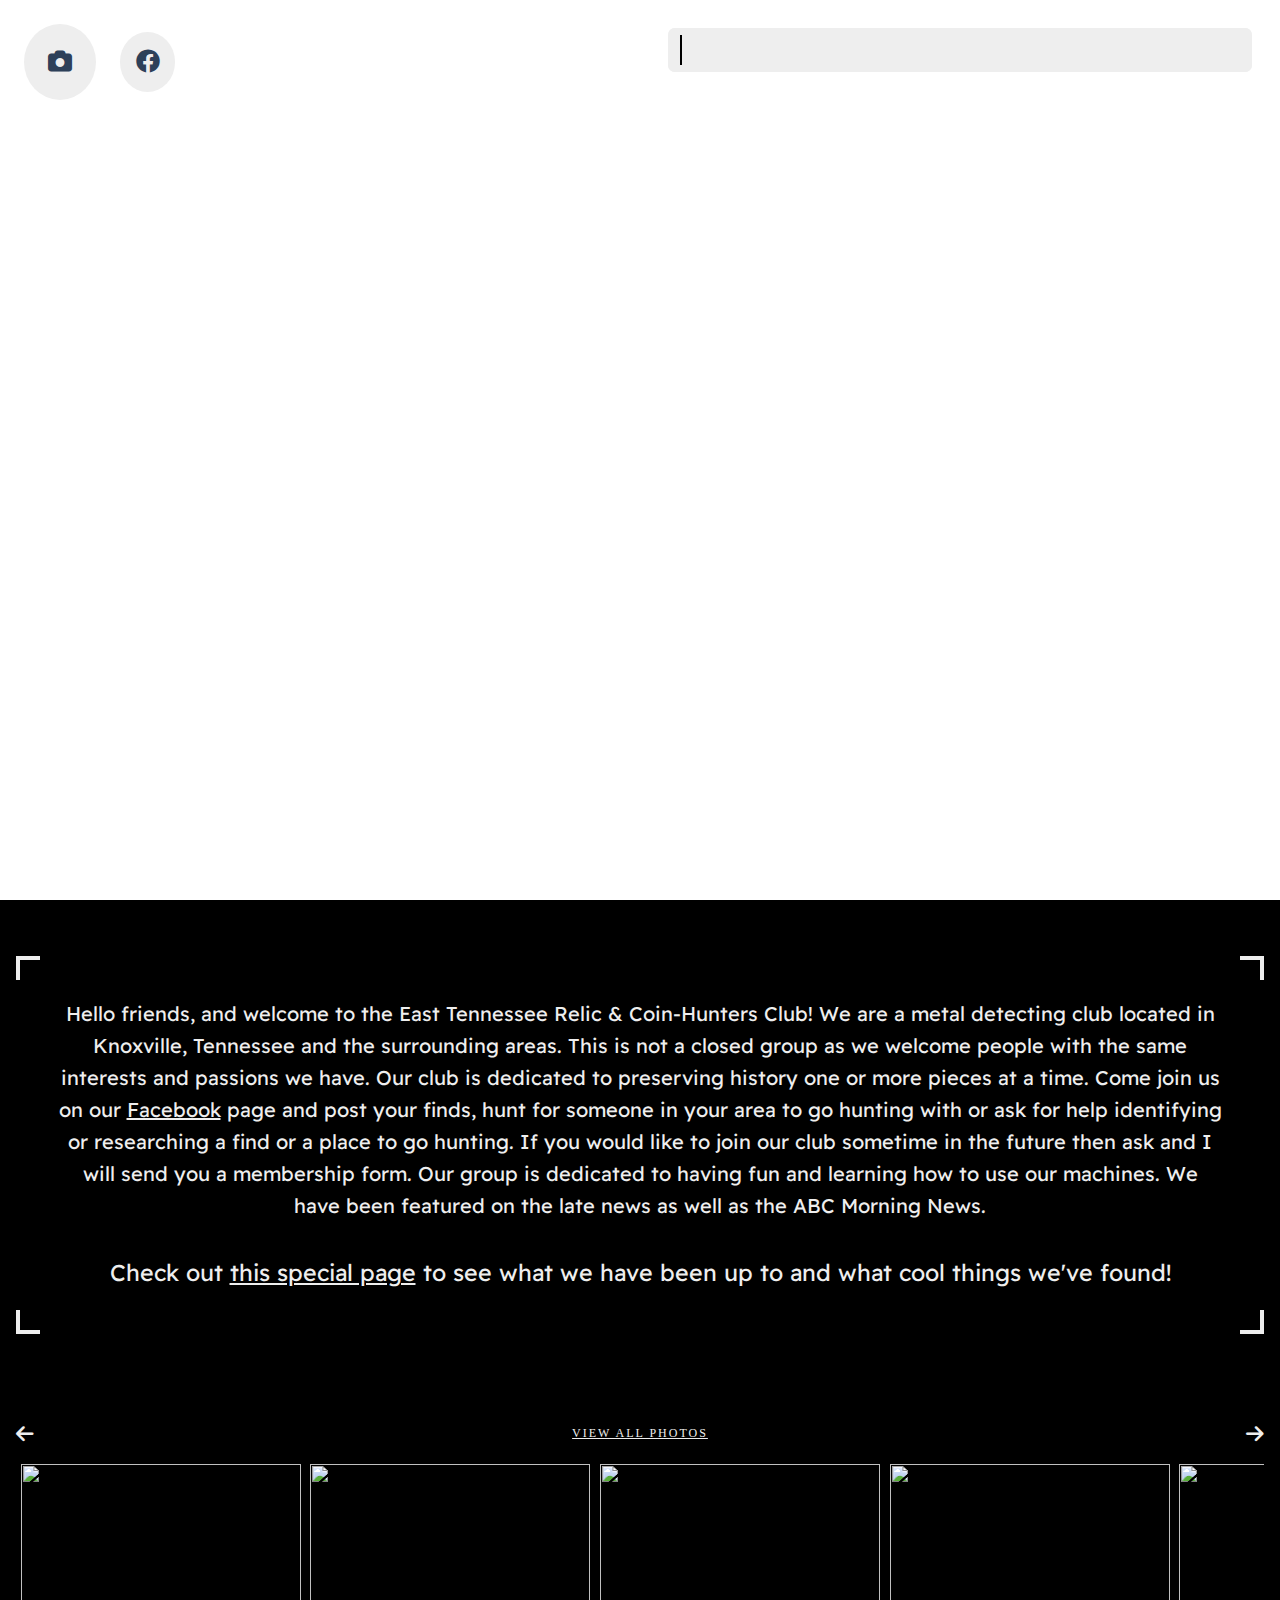
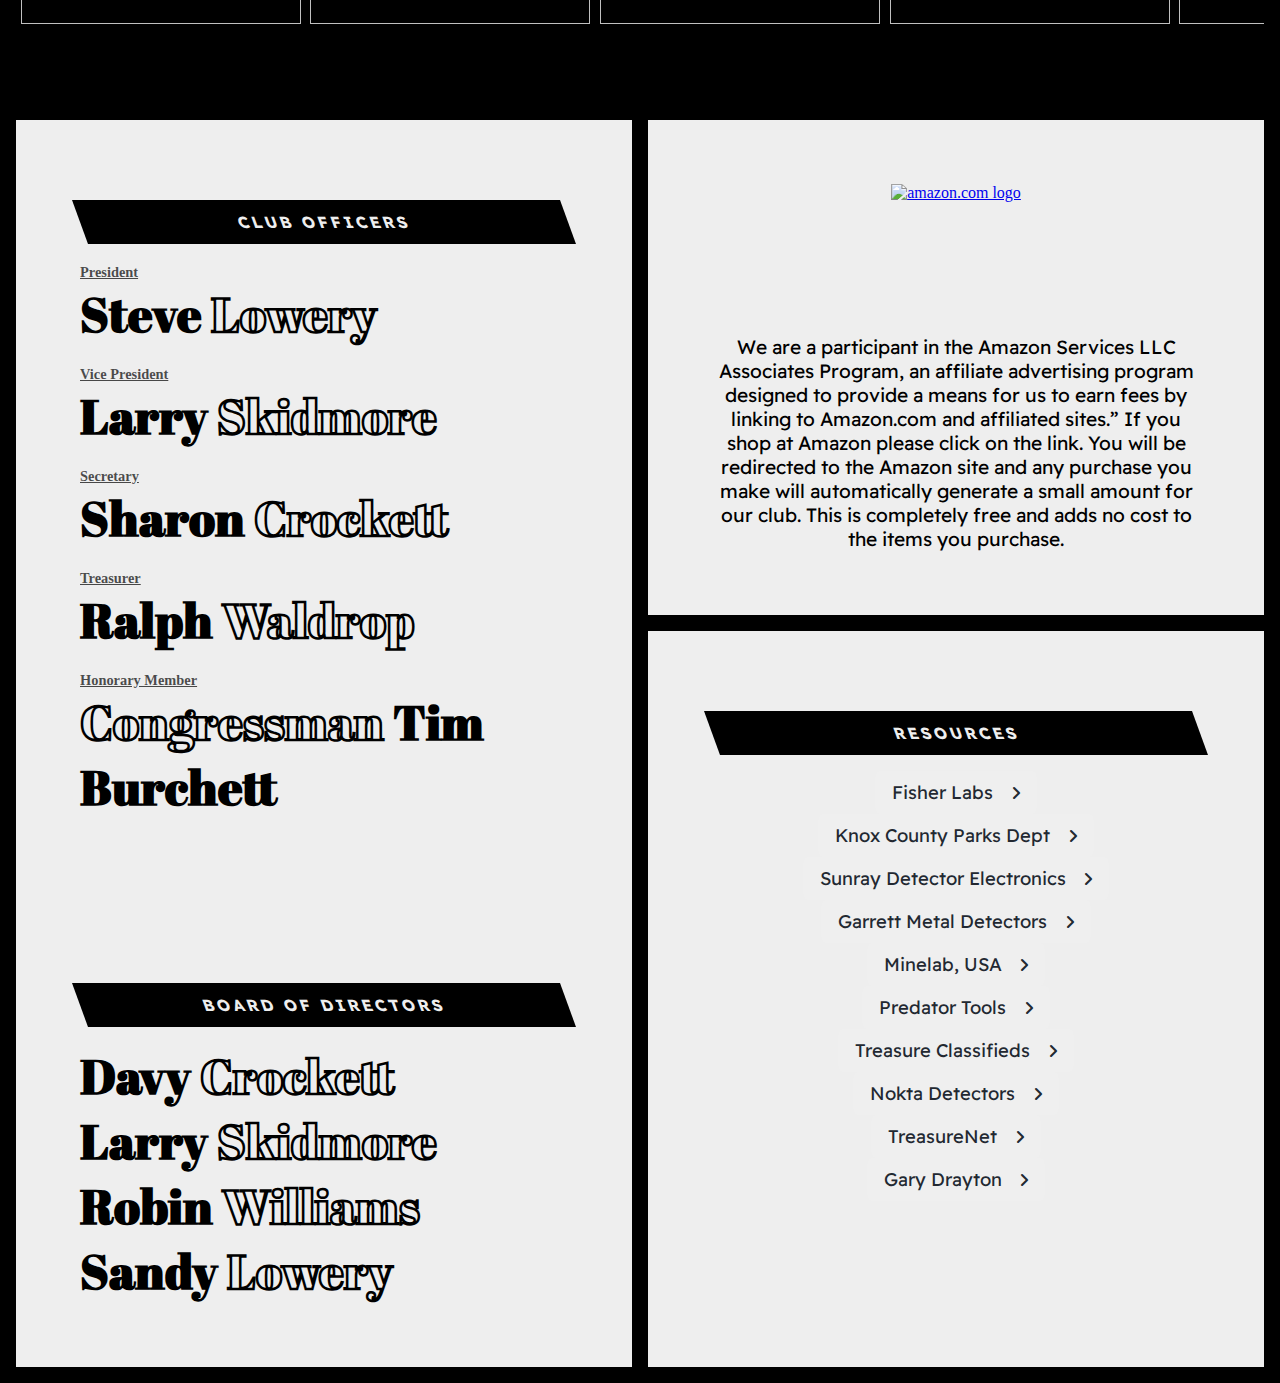
==== index.html @ c004ab8b "Add files via upload" ====
<!DOCTYPE html>
<html lang="en">
<head>
  <meta charset="UTF-8">
  <meta http-equiv="X-UA-Compatible" content="IE=edge">
  <meta name="viewport" content="width=device-width, initial-scale=1.0">

  <!-- favicon -->
  <link rel="icon" type="image/x-icon" href="media/logo2.jpg">

  <link rel="stylesheet" href="style.css">

  <!-- icons -->
  <link rel="stylesheet" href="https://cdnjs.cloudflare.com/ajax/libs/font-awesome/6.0.0-beta3/css/all.min.css">

  <!-- fonts -->
  <link rel="preconnect" href="https://fonts.googleapis.com">
  <link rel="preconnect" href="https://fonts.gstatic.com" crossorigin>
  <link href="https://fonts.googleapis.com/css2?family=Abril+Fatface&family=Readex+Pro&family=Source+Code+Pro:wght@300&display=swap" rel="stylesheet">

  <title>East Tennessee Relic & Coin-Hunters Club</title>
</head>
<body>

  <section class="hero">
    <div class="hero-content">
      <div class="hero-nav">
        <button class="home-btn">
          <a href="club.html"><i class="fas fa-camera"></i></a>
        </button>
            
        <button class="facebook-btn">
          <a href="https://www.facebook.com/groups/825727047832962/" target="_blank"><i class="fab fa-facebook"></i></a>
        </button>
      </div>
    
      <div class="hero-intro">
        <h1 class="intro-message">Welcome to the East Tennessee Relic & Coin Hunters Club.</h1>
      </div>
    </div>
  </section>

  <main class="about">
    <section class="about-intro">
      <article>
        <p>
          Hello friends, and welcome to the East Tennessee Relic & Coin-Hunters Club! We are a metal detecting club located in Knoxville, Tennessee and the surrounding areas. This is not a closed group as we welcome people with the same interests and passions we have. Our club is dedicated to preserving history one or more pieces at a time. Come join us on our <a href="https://www.facebook.com/groups/825727047832962/about" target="_blank">Facebook</a> page and post your finds, hunt for someone in your area to go hunting with or ask for help identifying or researching a find or a place to go hunting. If you would like to join our club sometime in the future then ask and I will send you a membership form. Our group is dedicated to having fun and learning how to use our machines. We have been featured on the late news as well as the ABC Morning News.
        </p>
        <br>
        <p class="january">
          Check out <a href="january.html" target="_blank">this special page</a> to see what we have been up to and what cool things we've found!
        </p>
      </article>
    </section>

    <section class="img-gallery">
      <div class="gallery-arrows">
        <button class="prev-btn">
          <i class="fas fa-arrow-left"></i>
        </button>
        <a href="club.html" class="view-gallery">View all photos</a>
        <button class="next-btn">
          <i class="fas fa-arrow-right"></i>
        </button>
      </div>

      <div class="gallery">
        <ul class="gallery-slide">
          <li class="current-img">
            <img loading="lazy" src="gallery/prehunt.jpg" width="280" height="160" alt="">
          </li>
          <li>
            <img loading="lazy" src="gallery/Steve.jpg" width="280" height="160" alt="" class="img-edit-2">
          </li>
          <li>
            <img loading="lazy" src="gallery/people1.jpg" width="280" height="160" alt="">
          </li>
          <li>
            <img loading="lazy" src="gallery/people3.jpg" width="280" height="160" alt="">
          </li>
          <li>
            <img loading="lazy" src="gallery/people4.jpg" width="280" height="160" alt="">
          </li>
          <li>
            <img loading="lazy" src="gallery/hunt1.jpg" width="280" height="160" alt="">
          </li>
          <li>
            <img loading="lazy" src="gallery/hunt2.jpg" width="280" height="160" alt="">
          </li>
          <li>
            <img loading="lazy" src="gallery/people5.jpg" width="280" height="160" alt="">
          </li>
          <li>
            <img loading="lazy" src="gallery/people5.jpg" width="280" height="160" alt="">
          </li>
          <li>
            <img loading="lazy" src="gallery/people6.jpg" width="280" height="160" alt="">
          </li>
          <li>
            <img loading="lazy" src="gallery/people2.jpg" width="280" height="160" alt="">
          </li>
          <li>
            <img loading="lazy" src="gallery/hunt3.jpg" width="280" height="160" alt="">
          </li>
          <li>
            <img loading="lazy" src="gallery/5ozsilver.jpg" width="280" height="160" alt="">
          </li>
          <li>
            <img loading="lazy" src="gallery/2011coins.jpg" width="280" height="160" alt="">
          </li>
          <li>
            <img loading="lazy" src="gallery/coins.png" width="280" height="160" alt="">
          </li>
          <li>
            <img loading="lazy" src="gallery/coinscleaned.png" width="280" height="160" alt="">
          </li>
          <li>
            <img loading="lazy" src="gallery/eagle-button-front.jpg" width="280" height="160" alt="">
          </li>
          <li>
            <img loading="lazy" src="gallery/eagle-button-back.jpg" width="280" height="160" alt="">
          </li>
          <li>
            <img loading="lazy" src="gallery/finds.jpg" width="280" height="160" alt="">
          </li>
          <li>
            <img loading="lazy" src="gallery/finds2.jpg" width="280" height="160" alt="">
          </li>
          <li>
            <img loading="lazy" src="gallery/finds3.jpg" width="280" height="160" alt="">
          </li>
          <li>
            <img loading="lazy" src="gallery/finds4.jpg" width="280" height="160" alt="">
          </li>
          <li>
            <img loading="lazy" src="gallery/finds5.jpg" width="280" height="160" alt="">
          </li>
          <li>
            <img loading="lazy" src="gallery/finds-6.jpg" width="280" height="160" alt="">
          </li>
          <li>
            <img loading="lazy" src="gallery/finds7.jpg" width="280" height="160" alt="">
          </li>
          <li>
            <img loading="lazy" src="gallery/Nuggets.jpg" width="280" height="160" alt="">
          </li>
        </ul> 
      </div>
    </section>
  </main>

  <div class="content-grid">

  <div class="members-container">
    <section class="club-officers">
      <h2 class="heading">Club Officers</h2>
  
      <div class="id-container">
        <h5 class="officer-title">President</h5>
        <h1 class="nametag">Steve 
          <span class="last-name"> Lowery</span>
        </h1>
      </div>
  
      <div class="id-container">
        <h5 class="officer-title">Vice President</h5>
        <h1 class="nametag">Larry 
          <span class="last-name"> Skidmore</span>
        </h1>
      </div>
  
      <div class="id-container">
        <h5 class="officer-title">Secretary</h5>
        <h1 class="nametag">Sharon 
          <span class="last-name"> Crockett</span>
        </h1>
      </div>
  
      <div class="id-container">
        <h5 class="officer-title">Treasurer</h5>
        <h1 class="nametag">Ralph 
          <span class="last-name"> Waldrop</span>
        </h1>
      </div>
  
      <div class="id-container">
        <h5 class="officer-title">Honorary Member</h5>
        <h1 class="nametag"> 
          <span class="last-name"> Congressman</span> Tim Burchett
        </h1>
      </div>
    </section>
  
      <div class="board-of-directors">
        <h2 class="heading">Board of Directors</h2>
        <h1 class="nametag">Davy 
          <span class="last-name"> Crockett</span>
        </h1>
        <h1 class="nametag">Larry 
          <span class="last-name"> Skidmore</span>
        </h1>
        <h1 class="nametag">Robin 
          <span class="last-name"> Williams</span>
        </h1>
        <h1 class="nametag">Sandy 
          <span class="last-name"> Lowery</span>
        </h1>
      </div>
  </div>
  

  <section class="advertisement">
    <a href="https://www.amazon.com/" target="_blank"><img src="media/amazon.png" alt="amazon.com logo"></a>
    <p>We are a participant in the Amazon Services LLC Associates Program, an affiliate advertising program designed to provide a means for us to earn fees by linking to Amazon.com and affiliated sites.”  If you shop at Amazon please click on the link. You will be redirected to the Amazon site and any purchase you make will automatically generate a small amount for our club. This is completely free and adds no cost to the items you purchase.</p>
  </section>

  <section class="resources">
    <h2 class="heading">Resources</h2>
    <div class="resource-links">

      <button>
        <a href="http://www.fisherlab.com/" target="_blank">Fisher Labs
          <span class="icon"><i class="fa fa-angle-right"></i>
          </span>
        </a>
      </button>

      <button>
        <a href="https://www.knoxcounty.org/index.php" target="_blank">Knox County Parks Dept
          <span class="icon"><i class="fa fa-angle-right"></i>
          </span>
        </a>
      </button>

      <button>
        <a href="https://www.sunraydetector.com/" target="_blank">Sunray Detector Electronics
          <span class="icon"><i class="fa fa-angle-right"></i>
          </span>
        </a>
      </button>

      <button>
        <a href="https://garrett.com/welcome" target="_blank">Garrett Metal Detectors
          <span class="icon"><i class="fa fa-angle-right"></i>
          </span>
        </a>
      </button>

      <button>
        <a href="https://www.minelab.com/" target="_blank">Minelab, USA
          <span class="icon"><i class="fa fa-angle-right"></i>
          </span>
        </a>
      </button>

      <button>
        <a href="https://www.predatortools.com/" target="_blank">Predator Tools
          <span class="icon"><i class="fa fa-angle-right"></i>
          </span>
        </a>
      </button>

      <button>
        <a href="http://www.treasureclassifieds.com/" target="_blank">Treasure Classifieds
          <span class="icon"><i class="fa fa-angle-right"></i>
          </span>
        </a>
      </button>

      <button>
        <a href="https://www.noktadetectors.com/" target="_blank">Nokta Detectors
          <span class="icon"><i class="fa fa-angle-right"></i>
          </span>
        </a>
      </button>

      <button>
        <a href="http://www.treasurenet.com/" target="_blank">TreasureNet
          <span class="icon"><i class="fa fa-angle-right"></i>
          </span>
        </a>
      </button>

      <button>
        <a href="http://hardcoretreasurehunting.blogspot.com/" target="_blank">Gary Drayton
          <span class="icon"><i class="fa fa-angle-right"></i>
          </span>
        </a>
      </button>

    </div>
  </section>
  
</div>

  <script src="main.js"></script>

</body>
</html>
---- style.css ----
:root {
  --primary-color: rgb(34, 40, 49);
  --secondary-color: rgb(45, 64, 89);
  --accent-color: rgb(255, 87, 34);
  --highlight-color: #eeeeee;
  --clr-black: #000;
  --primary-font: 'Readex Pro', sans-serif;
  --nametag-font: 'Abril Fatface', cursive;
  --page2-font: 'Bebas Neue', cursive;
}

*,
*::before,
*::after {
  margin: 0;
  padding: 0;
  box-sizing: border-box;
}

.hero {
  position: relative;
  height: 100vh;
  overflow: hidden;
}

.hero::before {
  content: '';
  background: url('media/showcase02.jpg') no-repeat center center/cover;
  position: absolute;
  top: 0;
  left: 0;
  width: 100%;
  height: 100%;
  z-index: -1;
}

.hero-nav {
  display: flex;
  flex-direction: row-reverse;
  align-items: center;
  justify-content: center;
  position: absolute;
  bottom: 2%;
  right: 3%;
}

.hero-nav > button {
  border-radius: 50%;
  background-color: var(--highlight-color);
  border: none;
  margin: 1em 0 0 1em;
}

.hero-nav i {
  color: var(--secondary-color);
}

.hero-nav .home-btn {
  padding: 1em;
  font-size: 1.5rem;
}

.hero-nav .home-btn:hover,
.hero-nav .home-btn:focus {
  transform: scale(.85);
}

.hero-nav .facebook-btn {
  padding: .65em;
  font-size: 1.5rem;
}

.hero-nav .facebook-btn:hover,
.hero-nav .facebook-btn:focus {
  transform: scale(1.25);
}

.hero-intro {
  background: var(--highlight-color);
  border-radius: 7px;
  margin: .5em .3em 0 .3em;
}

.intro-message {
  font-family: 'Source Code Pro', monospace;
  padding: .75em;
  font-size: clamp(.8rem, 2vw, 1rem);
  width: max-content;
  position: relative;
  margin: auto;
}

@media (max-width: 490px) {
  .intro-message {
    font-size: .65rem;
    padding: .5em;
  }
}
@media (max-width: 390px) {
  .intro-message {
    font-size: .6rem;
    padding: .5em;
  }
}

.intro-message::before,
.intro-message::after {
  content: '';
  position: absolute;
}

/* creating background to run across text */
.intro-message::before {
  top: 0;
  right: 0;
  bottom: 0;
  left: 0;
  background: var(--highlight-color);
  border-radius: 7px;
  animation: typewriter 4s steps(56) 2s forwards;
}

/* creating blinking cursor */
.intro-message::after {
  top: 15%;
  bottom: 15%;
  left: .75em;
  width: 0.125em;
  height: 70%;
  background: black;
  animation: typewriter 4s steps(56) 2s forwards, cursor 500ms steps(56) infinite;
}

@keyframes typewriter {
  to {
    left: 98%;
  }
}

@keyframes cursor {
  to {
    background: transparent;
  }
}

/* media queries for larger screens */
@media (min-width: 840px) {
  .hero-content {
    display: flex;
    align-items: center;
    justify-content: space-between;
  }
  .hero-nav {
    position: static;
    display: flex;
    flex-direction: row;
    align-items: center;
    justify-content: center;
  }
  .hero-intro {
    margin: 0 1.75em 0 1.75em;
  }
}


.about {
  padding: 1em;
  background-color: var(--clr-black);
}

.about-intro {
  font-family: var(--primary-font);
  color: var(--highlight-color);
  font-size: clamp(1rem, 2vw, 1.25rem);
  line-height: 1.6;
  text-align: center;
  margin-top: 2em;
  margin-bottom: clamp(4em, 10vh, 8em);
  padding: clamp(1em, 3vw, 5em);
  border: 4px solid var(--highlight-color);
  position: relative;
}

.about-intro > article > p > a {
  color: var(--highlight-color);
}

.about-intro .january {
  font-size: clamp(1.1rem, 2vw, 1.45rem);
}

/* to create corner borders */
.about-intro::before,
.about-intro::after {
  content: '';
  display: block;
  position: absolute;
  background-color: var(--clr-black);
}

.about-intro::before {
  top: -0.3em;
  bottom: -0.3em;
  left: 1em;
  right: 1em;
}

.about-intro::after {
  left: -0.3em;
  right: -0.3em;
  top: 1em;
  bottom: 1em;
}

.about-intro > article {
  position: relative;
  z-index: 100;
}
/* end of border styles */

.gallery-arrows {
  display: flex;
  align-items: center;
  justify-content: space-between;
}

.gallery-arrows > button {
  background: transparent;
  border: none;
  cursor: pointer;
}

.gallery-arrows > button > i {
  color: var(--highlight-color);
  font-size: 1.25rem;
}

.gallery-arrows > button > i:hover,
.gallery-arrows > button > i:focus {
  transform: scale(1.1);
}

.gallery-arrows .view-gallery {
  color: var(--highlight-color);
  text-transform: uppercase;
  font-size: .75rem;
  letter-spacing: 2px;
}

.gallery-arrows .view-gallery:hover,
.gallery-arrows .view-gallery:focus {
  color: white;
}

.gallery {
  position: relative;
  overflow: hidden;
  height: 180px;
  margin: 0 auto;
}

.gallery-slide {
  list-style: none;
  position: relative;
  transition: transform 250ms ease-in;
}

.gallery-slide > li {
  position: absolute;
  top: 0;
  bottom: 0;
  padding: 1.25em .3em;
  transition: all 0.7s linear;
}

.gallery-slide > li > img {
  object-fit: cover;
}

.gallery-slide > li > img:hover,
.gallery-slide > li > img:focus {
  transform: scale(1.05);
  transform-origin: bottom;
}

.img-edit-2 {
  object-fit: cover;
  object-position: center 35%;
}

/* section defaults */
.club-officers,
.board-of-directors,
.advertisement,
.resources {
  background-color: var(--highlight-color);
  padding: clamp(2em, 5vw, 6em);
}

/* grid layout from here to bottom of document */
@media (min-width: 1000px) {
  .content-grid {
    display: grid;
    gap: 1em;
    grid-template-columns: repeat(2, 1fr);
    grid-template-areas: 
      "members advertisement"
      "members resources";
    background-color: var(--clr-black);
    padding: 5em 1em 1em 1em;
  }
  .members-container { grid-area: members; }
  .advertisement { grid-area: advertisement; }
  .resources { grid-area: resources; }
}

/* club members section */
.heading {
  text-align: center;
  background-color: var(--clr-black);
  color: var(--highlight-color);
  font-family: var(--primary-font);
  font-size: 1rem;
  text-transform: uppercase;
  letter-spacing: 3px;
  padding: .75em;
  margin: 1em 0;
  transform: skew(20deg);
}

.id-container {
  margin: 1.25em 0;
}

.officer-title {
  color: rgba(0, 0, 0, 0.7);
  text-decoration: underline;
  font-size: 0.9rem;
}

.nametag {
  font-family: var(--nametag-font);
  font-size: max(2.2rem, 3rem);
  color: var(--clr-black);
}

.last-name {
  color: var(--highlight-color);
  -webkit-text-stroke-width: 1px;
  -webkit-text-stroke-color: var(--clr-black);
}

/* amazon advertisement */
.advertisement {
  display: flex;
  flex-direction: column;
  align-items: center;
  justify-content: space-between;
  gap: 2em;
}

.advertisement > p {
  font-family: var(--primary-font);
  font-size: 1.2rem;
  color: var(--clr-black);
  text-align: center;
}

/* resources */
.resource-links {
  display: flex;
  flex-direction: column;
  align-items: center;
  justify-content: space-around;
}

.resource-links > button {
  padding: .75em 1.25em;
  border: none;
  border-radius: 7px;
}

.resource-links > button > a {
  font-family: var(--primary-font);
  font-size: 1.15rem;
  color: var(--primary-color);
  text-decoration: none;
}

.resource-links > button > a:hover {
  text-decoration: underline;
  color: var(--secondary-color);
}

.resource-links > button > a > span > i {
  font-size: 1rem;
  color: var(--primary-color);
  animation: icon 1.5s infinite forwards;
}

.resource-links .icon {
  margin-left: .75em;
}

/* moving resource icon animation */
@keyframes icon {
  0%, 100% {
    transform: translate(0px);
  }
  50% {
    transform: translate(3px);
  }
}


/* club members and media page */
.body-wrapper {
  position: relative;
  overflow: hidden;
}

.body-wrapper::after {
  content: '';
  background: url('gallery/treasure.jpg') fixed center;
  position: absolute;
  top: 0;
  left: 0;
  width: 100%;
  height: 100%;
  z-index: -1;
}

/* presets */
.body-wrapper h1 {
  font-family: var(--primary-font);
  font-size: 1rem;
  text-align: center;
  text-transform: uppercase;
  letter-spacing: 3px;
  margin-bottom: 3em;
  color: var(--clr-black);
  position: relative;
}

.intro-wrapper,
.members-section,
.photo-section {
  background-color: var(--highlight-color);
}

@media (min-width: 840px) {
  .intro-wrapper,
  .members-section,
  .photo-section {
    max-width: 80%;
    margin: 0 auto;
  }
}

/* intro section */
.intro-wrapper {
  position: relative;
  height: 100vh;
}

.intro-gif {
  display: flex;
  flex-direction: column;
  gap: .45em;
  align-items: center;
  justify-content: center;
  padding: 1.25em;
}

.intro-gif > img {
  max-width: 100%;
}

nav {
  position: fixed;
  inset: auto 1em 1em auto;
  display: flex;
  flex-direction: row-reverse;
  gap: 1em;
  align-items: center;
  justify-content: center;
  max-width: 100%;
}

nav > button {
  border: none;
  border-radius: 50%;
  background-color: var(--secondary-color);
  font-size: 1.5rem;
}

nav > button > a > i {
  color: var(--highlight-color);
}

nav .pg2-home-btn {
  padding: 1em;
}

nav .pg2-home-btn:hover,
nav .pg2-home-btn:focus {
  transform: scale(.85);
}

nav .pg2-facebook-btn {
  padding: .65em;
}

nav .pg2-facebook-btn:hover,
nav .pg2-facebook-btn:focus {
  transform: scale(1.25);
}

/* member list section */
.members-section {
  padding: 1em;
}

.members-list {
  list-style: none;
  text-align: center;
  font-family: var(--page2-font);
  font-size: 1.25rem;
  color: var(--clr-black);
  line-height: 2;
}

.members-list > li > span {
  color:rgba(0, 0, 0, 0.7);
  font-size: .9rem;
}

.photo-section {
  padding: 1em;
}

.photo-section > h1 {
  margin-top: 3em;
}

.photo-gallery {
  display: flex;
  flex-wrap: wrap;
  align-items: center;
  justify-content: center;
  gap: 1em;
}

.img-edit-16 {
  object-fit: cover;
  object-position: center 35%;
}

/* january 2022 page styles */
/* .january-wrapper {
  background: url(media/chest5.png) fixed no-repeat;
  background-position: bottom 5% left 1%;
  background-size: 300px 220px;
  background-color: rgb(22, 9, 135);
  z-index: -1;
}


@media (min-width: 840px) {
  .jan-meeting {
    max-width: 80%;
    margin-left: auto;
  }
} */
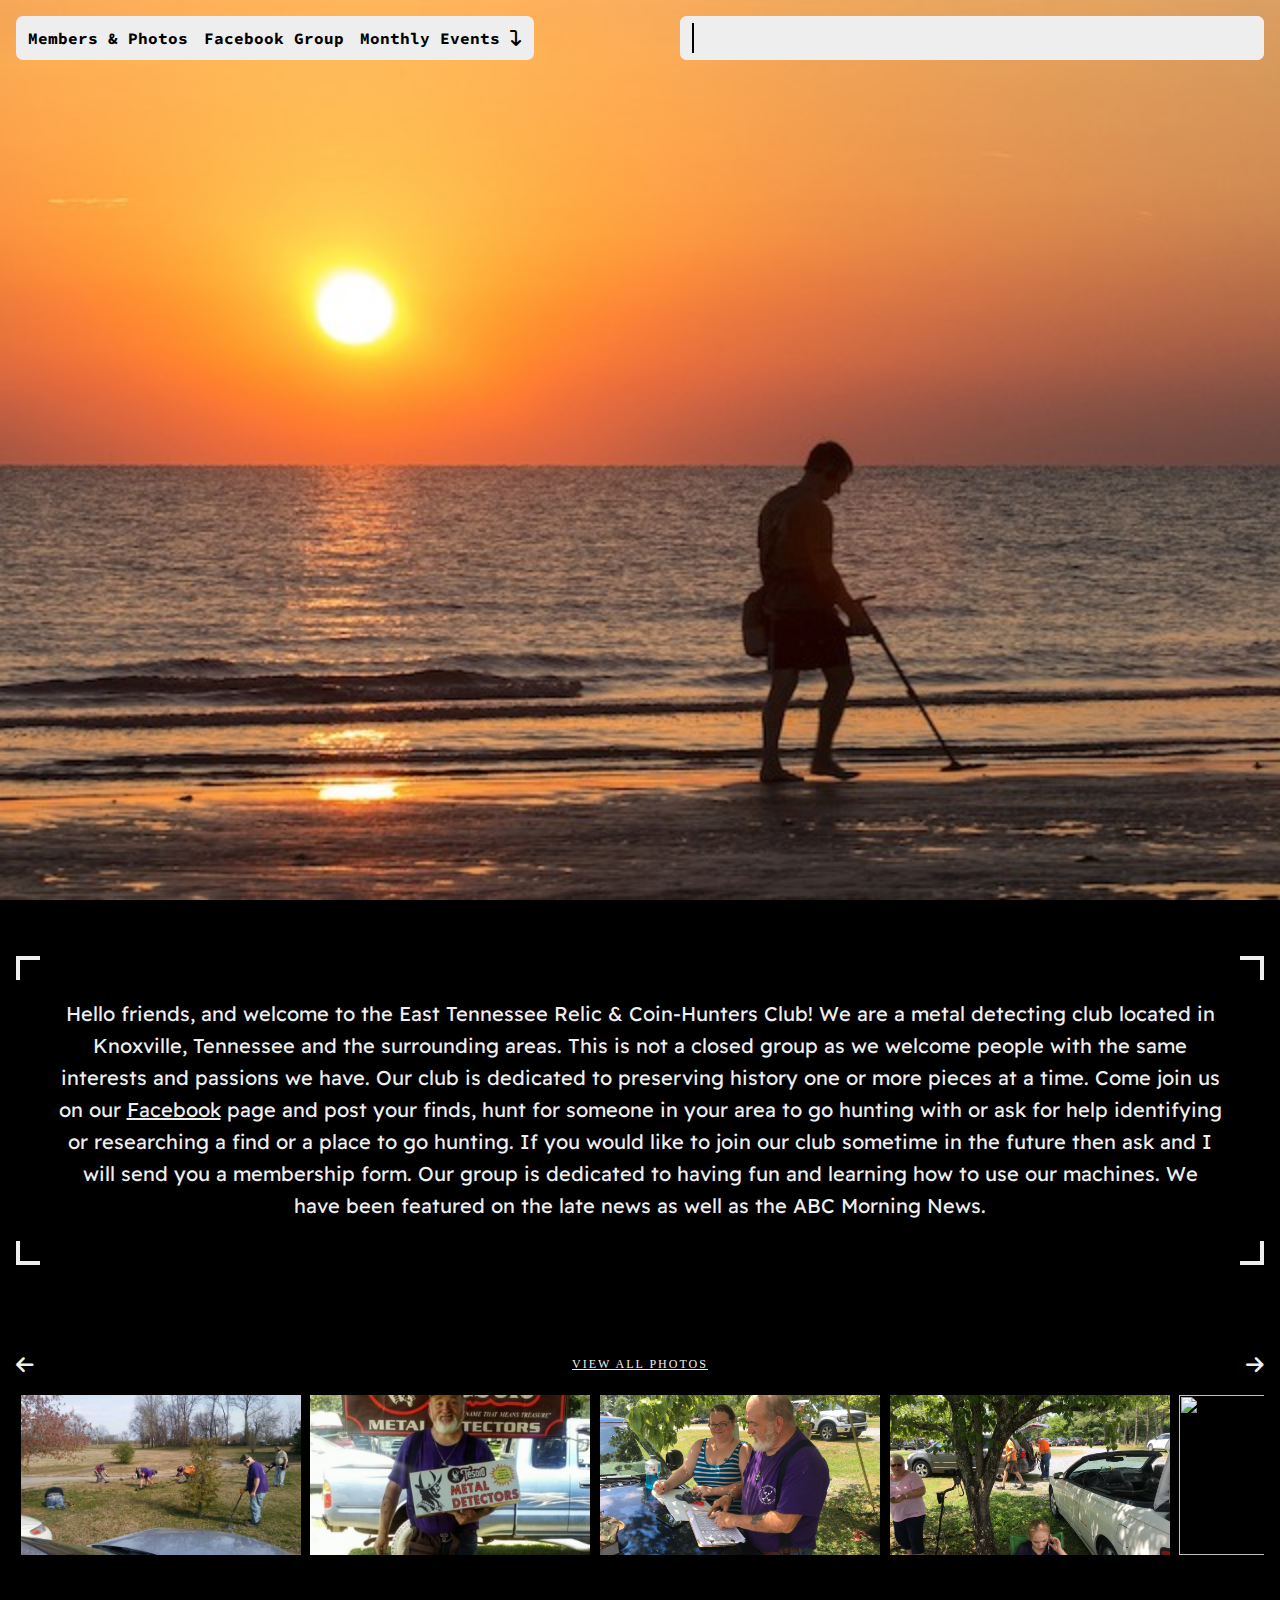
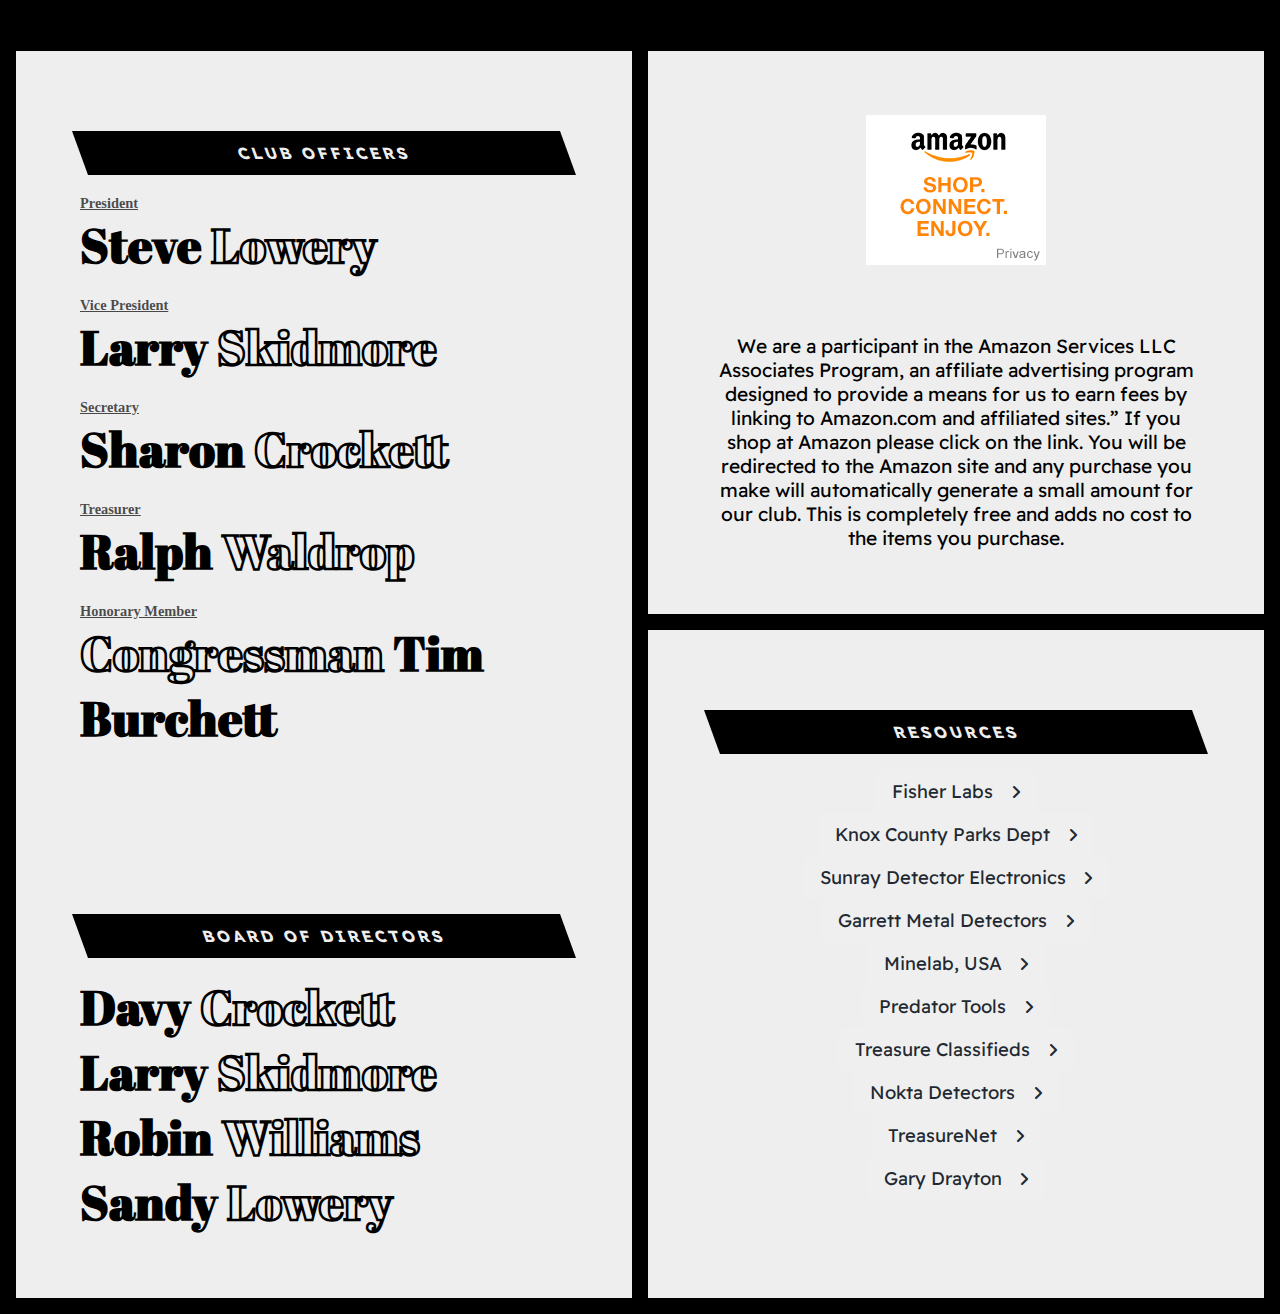
==== commit 98795951: "Add files via upload" ====
--- a/index.html
+++ b/index.html
@@ -6,7 +6,7 @@
   <meta name="viewport" content="width=device-width, initial-scale=1.0">
 
   <!-- favicon -->
-  <link rel="icon" type="image/x-icon" href="media/logo2.jpg">
+  <link rel="icon" type="image/x-icon" href="media/favicon.png">
 
   <link rel="stylesheet" href="style.css">
 
@@ -24,14 +24,32 @@
 
   <section class="hero">
     <div class="hero-content">
-      <div class="hero-nav">
-        <button class="home-btn">
-          <a href="club.html"><i class="fas fa-camera"></i></a>
-        </button>
-            
-        <button class="facebook-btn">
-          <a href="https://www.facebook.com/groups/825727047832962/" target="_blank"><i class="fab fa-facebook"></i></a>
-        </button>
+      <div class="hero-nav-wrapper">
+        <div class="hero-nav">
+          <button>
+            <a href="club.html">Members & Photos</a>
+          </button>
+              
+          <button>
+            <a href="https://www.facebook.com/groups/825727047832962/" target="_blank">Facebook Group</a>
+          </button>
+  
+          <button class="event-menu-open">
+            Monthly Events <i class="fa-solid fa-arrow-turn-down"></i>
+          </button>
+          
+        </div>
+        <div class="event-menu">
+          <button class="event-menu-btn">
+            <a href="etrach_bst.html">Buy, Sell & Trade</a>
+          </button>
+          <button class="event-menu-btn">
+            <a href="january.html">January 2022</a>
+          </button>
+          <button class="event-menu-btn">
+            <a href="february.html">February 2022</a>
+          </button>
+        </div>
       </div>
     
       <div class="hero-intro">
@@ -45,10 +63,6 @@
       <article>
         <p>
           Hello friends, and welcome to the East Tennessee Relic & Coin-Hunters Club! We are a metal detecting club located in Knoxville, Tennessee and the surrounding areas. This is not a closed group as we welcome people with the same interests and passions we have. Our club is dedicated to preserving history one or more pieces at a time. Come join us on our <a href="https://www.facebook.com/groups/825727047832962/about" target="_blank">Facebook</a> page and post your finds, hunt for someone in your area to go hunting with or ask for help identifying or researching a find or a place to go hunting. If you would like to join our club sometime in the future then ask and I will send you a membership form. Our group is dedicated to having fun and learning how to use our machines. We have been featured on the late news as well as the ABC Morning News.
-        </p>
-        <br>
-        <p class="january">
-          Check out <a href="january.html" target="_blank">this special page</a> to see what we have been up to and what cool things we've found!
         </p>
       </article>
     </section>
--- a/style.css
+++ b/style.css
@@ -34,51 +34,76 @@
   z-index: -1;
 }
 
-.hero-nav {
-  display: flex;
-  flex-direction: row-reverse;
+.hero-content {
+  display: flex;
+  /* flex-wrap: wrap; */
+  flex-direction: column-reverse;
+  align-items: center;
+  justify-content: flex-end;
+  gap: 1em;
+  padding: 1em;
+}
+
+.hero-nav-wrapper {
+  display: flex;
+  flex-direction: column;
   align-items: center;
   justify-content: center;
-  position: absolute;
-  bottom: 2%;
-  right: 3%;
-}
-
-.hero-nav > button {
-  border-radius: 50%;
+  gap: 1em;
+}
+
+.hero-nav,
+.event-menu {
+  display: flex;
+  align-items: center;
+  justify-content: center;
+  gap: 1em;
+  padding: .75em;
+  border-radius: 7px;
   background-color: var(--highlight-color);
+}
+
+.event-menu {
+  transform: scale(0);
+  transition: transform 1s ease;
+}
+
+.hero-nav > button,
+.event-menu > button {
+  background-color: transparent;
   border: none;
-  margin: 1em 0 0 1em;
-}
-
-.hero-nav i {
-  color: var(--secondary-color);
-}
-
-.hero-nav .home-btn {
-  padding: 1em;
-  font-size: 1.5rem;
-}
-
-.hero-nav .home-btn:hover,
-.hero-nav .home-btn:focus {
-  transform: scale(.85);
-}
-
-.hero-nav .facebook-btn {
-  padding: .65em;
-  font-size: 1.5rem;
-}
-
-.hero-nav .facebook-btn:hover,
-.hero-nav .facebook-btn:focus {
-  transform: scale(1.25);
+  font-family: 'Source Code Pro', monospace;
+  font-size: clamp(.8rem, 2vw, 1rem);
+  font-weight: bold;
+  cursor: pointer;
+}
+
+.hero-nav > button:hover,
+.event-menu > button:hover,
+.hero-nav > button:focus,
+.event-menu > button:focus {
+  text-decoration: underline;
+}
+
+.hero-nav a,
+.event-menu a {
+  text-decoration: none;
+  color: #000;
+}
+
+@media (min-width: 1200px) {
+  .hero-content {
+    display: flex;
+    flex-direction: row;
+    align-items: flex-start;
+    justify-content: space-between;
+  }
 }
 
 .hero-intro {
   background: var(--highlight-color);
   border-radius: 7px;
-  margin: .5em .3em 0 .3em;
+  /* margin: .5em .3em 0 .3em; */
 }
 
 .intro-message {
@@ -142,26 +167,6 @@
     background: transparent;
   }
 }
-
-/* media queries for larger screens */
-@media (min-width: 840px) {
-  .hero-content {
-    display: flex;
-    align-items: center;
-    justify-content: space-between;
-  }
-  .hero-nav {
-    position: static;
-    display: flex;
-    flex-direction: row;
-    align-items: center;
-    justify-content: center;
-  }
-  .hero-intro {
-    margin: 0 1.75em 0 1.75em;
-  }
-}
-
 
 .about {
   padding: 1em;
@@ -413,163 +418,5 @@
 }
 
 
-/* club members and media page */
-.body-wrapper {
-  position: relative;
-  overflow: hidden;
-}
-
-.body-wrapper::after {
-  content: '';
-  background: url('gallery/treasure.jpg') fixed center;
-  position: absolute;
-  top: 0;
-  left: 0;
-  width: 100%;
-  height: 100%;
-  z-index: -1;
-}
-
-/* presets */
-.body-wrapper h1 {
-  font-family: var(--primary-font);
-  font-size: 1rem;
-  text-align: center;
-  text-transform: uppercase;
-  letter-spacing: 3px;
-  margin-bottom: 3em;
-  color: var(--clr-black);
-  position: relative;
-}
-
-.intro-wrapper,
-.members-section,
-.photo-section {
-  background-color: var(--highlight-color);
-}
-
-@media (min-width: 840px) {
-  .intro-wrapper,
-  .members-section,
-  .photo-section {
-    max-width: 80%;
-    margin: 0 auto;
-  }
-}
-
-/* intro section */
-.intro-wrapper {
-  position: relative;
-  height: 100vh;
-}
-
-.intro-gif {
-  display: flex;
-  flex-direction: column;
-  gap: .45em;
-  align-items: center;
-  justify-content: center;
-  padding: 1.25em;
-}
-
-.intro-gif > img {
-  max-width: 100%;
-}
-
-nav {
-  position: fixed;
-  inset: auto 1em 1em auto;
-  display: flex;
-  flex-direction: row-reverse;
-  gap: 1em;
-  align-items: center;
-  justify-content: center;
-  max-width: 100%;
-}
-
-nav > button {
-  border: none;
-  border-radius: 50%;
-  background-color: var(--secondary-color);
-  font-size: 1.5rem;
-}
-
-nav > button > a > i {
-  color: var(--highlight-color);
-}
-
-nav .pg2-home-btn {
-  padding: 1em;
-}
-
-nav .pg2-home-btn:hover,
-nav .pg2-home-btn:focus {
-  transform: scale(.85);
-}
-
-nav .pg2-facebook-btn {
-  padding: .65em;
-}
-
-nav .pg2-facebook-btn:hover,
-nav .pg2-facebook-btn:focus {
-  transform: scale(1.25);
-}
-
-/* member list section */
-.members-section {
-  padding: 1em;
-}
-
-.members-list {
-  list-style: none;
-  text-align: center;
-  font-family: var(--page2-font);
-  font-size: 1.25rem;
-  color: var(--clr-black);
-  line-height: 2;
-}
-
-.members-list > li > span {
-  color:rgba(0, 0, 0, 0.7);
-  font-size: .9rem;
-}
-
-.photo-section {
-  padding: 1em;
-}
-
-.photo-section > h1 {
-  margin-top: 3em;
-}
-
-.photo-gallery {
-  display: flex;
-  flex-wrap: wrap;
-  align-items: center;
-  justify-content: center;
-  gap: 1em;
-}
-
-.img-edit-16 {
-  object-fit: cover;
-  object-position: center 35%;
-}
-
-/* january 2022 page styles */
-/* .january-wrapper {
-  background: url(media/chest5.png) fixed no-repeat;
-  background-position: bottom 5% left 1%;
-  background-size: 300px 220px;
-  background-color: rgb(22, 9, 135);
-  z-index: -1;
-}
-
-
-@media (min-width: 840px) {
-  .jan-meeting {
-    max-width: 80%;
-    margin-left: auto;
-  }
-} */
-
+
+
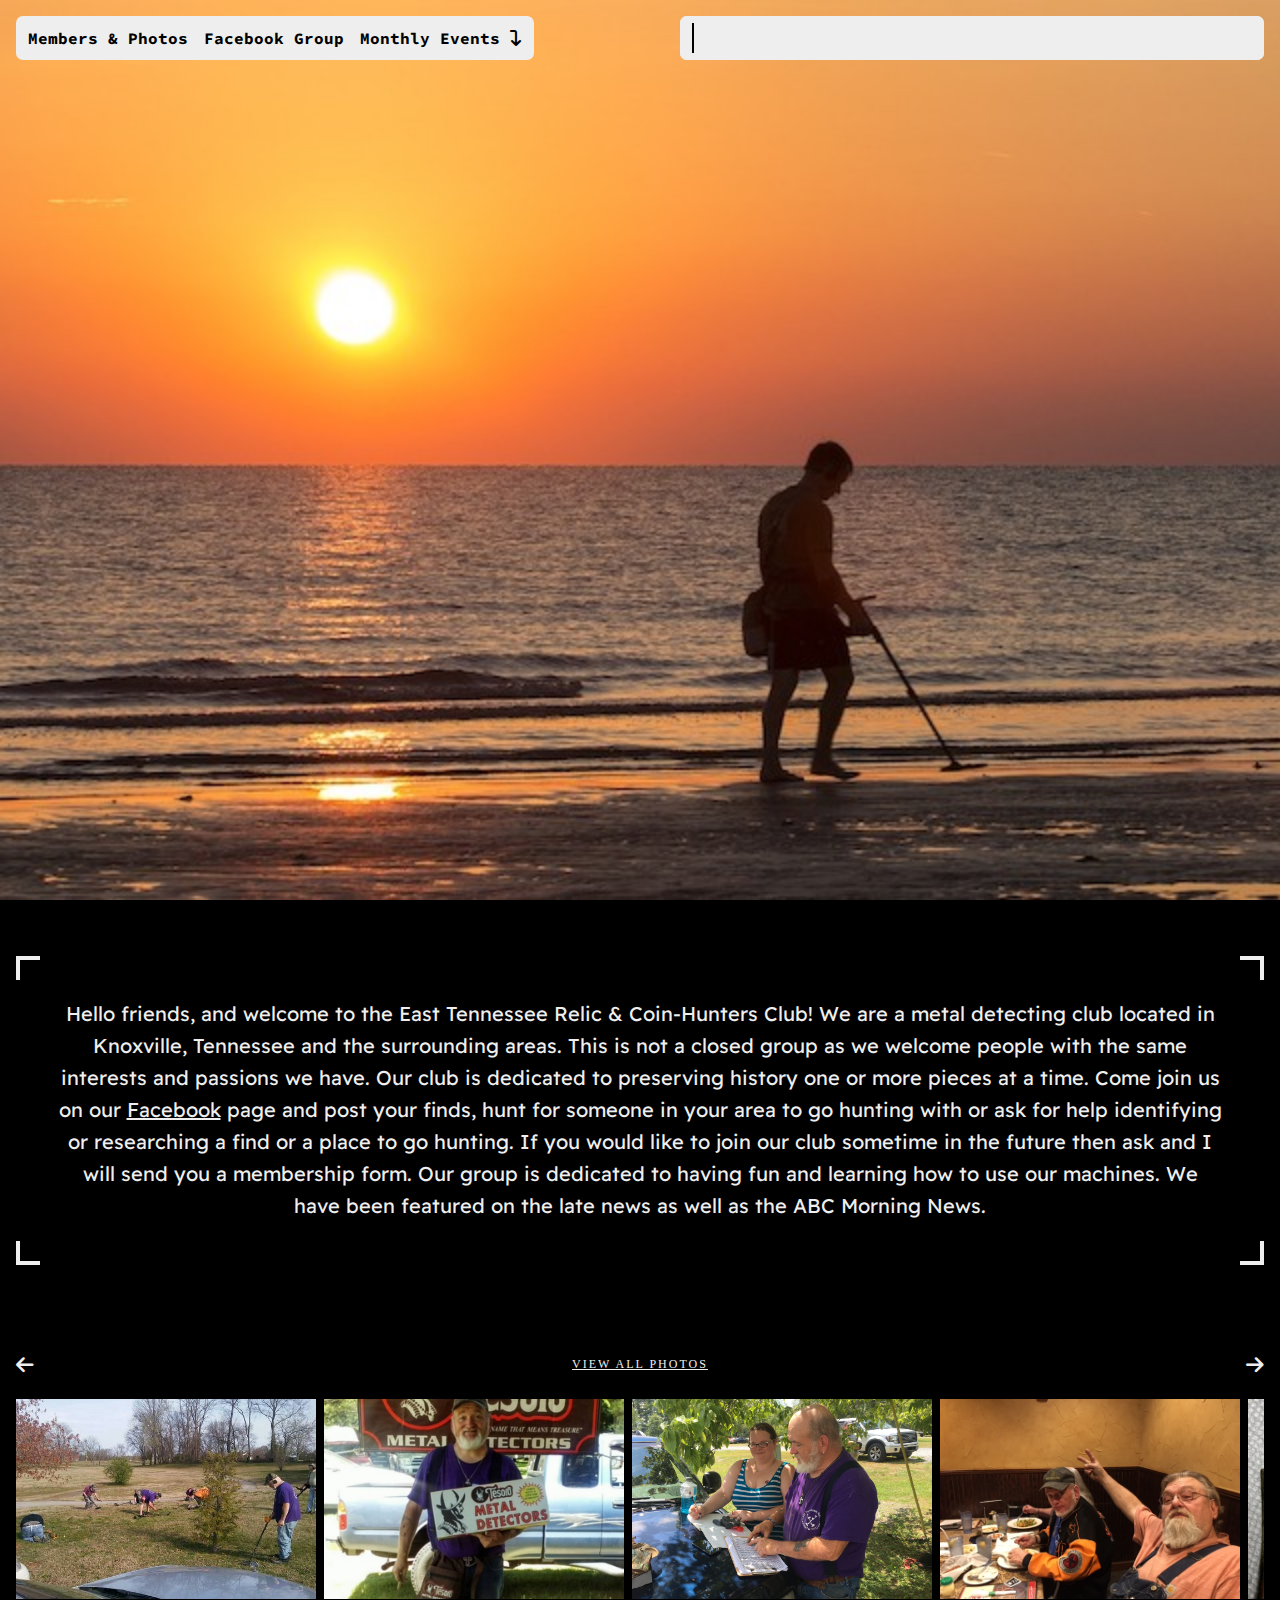
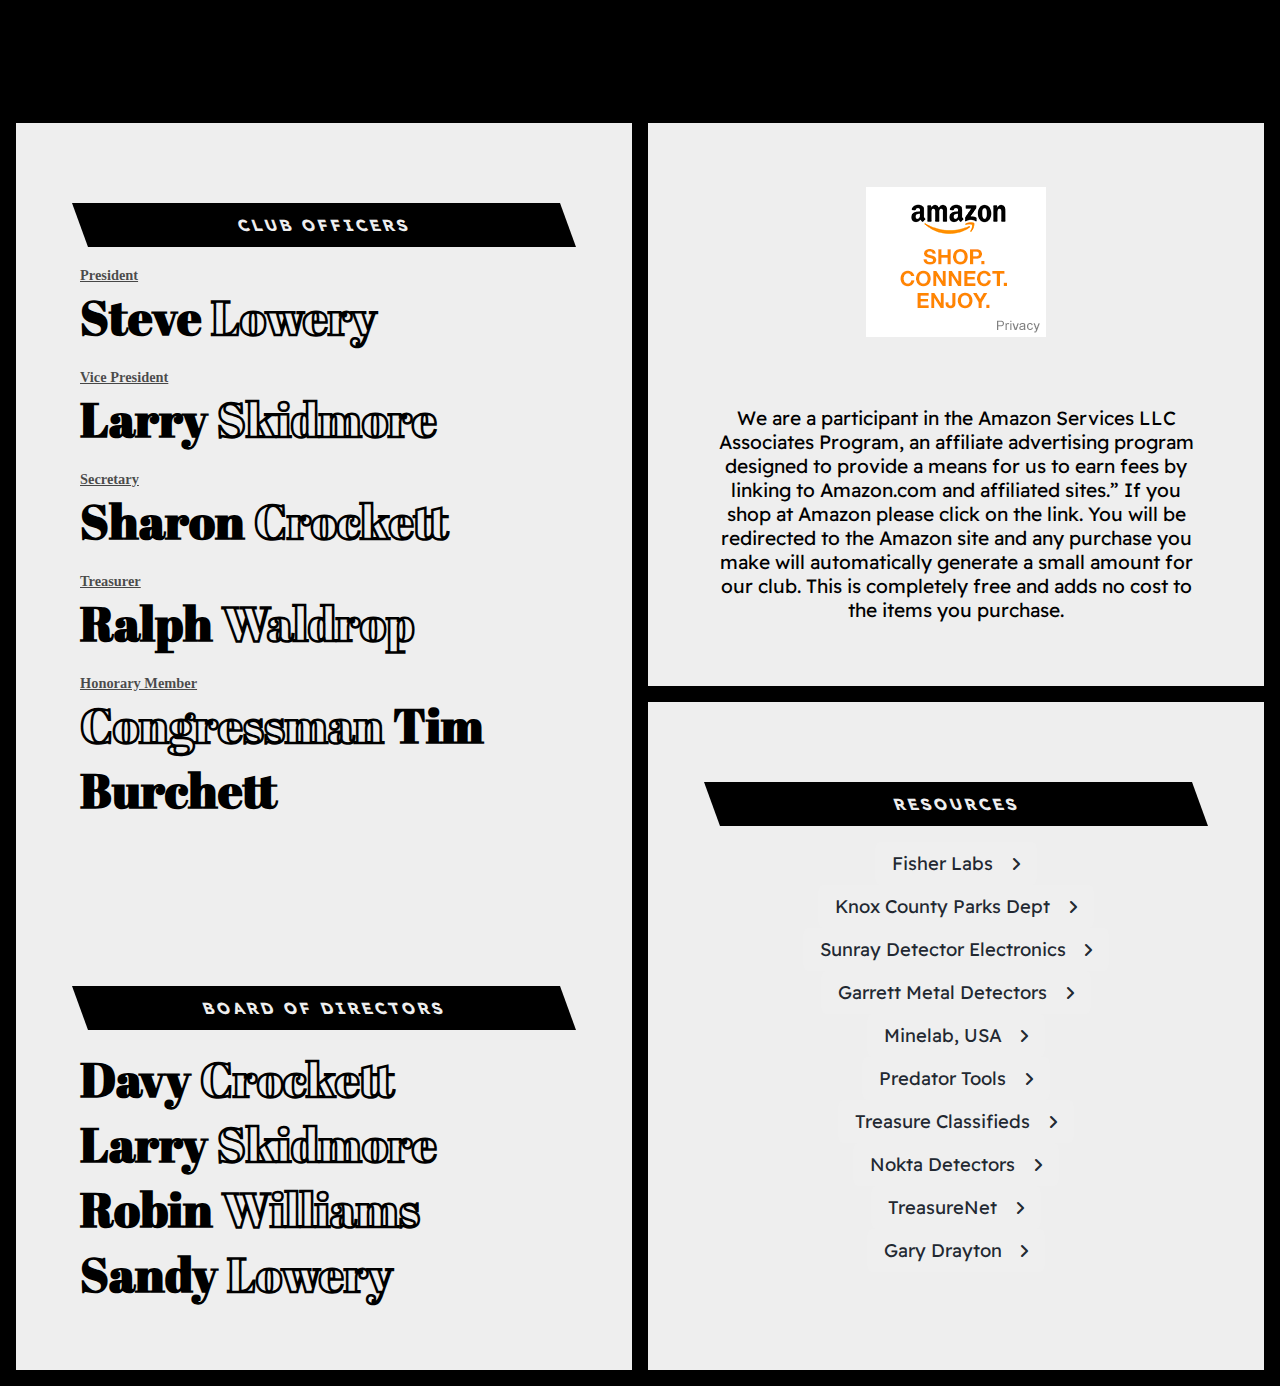
==== commit eaeded3e: "Add files via upload" ====
--- a/index.html
+++ b/index.html
@@ -56,6 +56,33 @@
         <h1 class="intro-message">Welcome to the East Tennessee Relic & Coin Hunters Club.</h1>
       </div>
     </div>
+    <div class="mobile-nav-wrapper">
+      <nav class="mobile-nav">
+        <h1><a href="index.html">ETRACH</a></h1>
+        <button class="mobile-hamburger"><i class="fa-solid fa-bars"></i></button>
+        
+      </nav>
+      <div class="mobile-nav-menu">
+        <div class="menu-page-one">
+          <button class="menu-close"><i class="fa-solid fa-xmark"></i></button>
+          <a href="index.html">Home</a>
+          <a href="club.html">Members & Photos</a>
+          <a href="http://www.facebook.com/groups/825727047832962/" target="_blank" rel="noopener noreferrer">Facebook Group</a>
+          <a href=""></a>
+          <hr>
+          <button class="page-forward">
+            Monthly Events <i class="fa-solid fa-arrow-right-long"></i>
+          </button>
+        </div>
+        <div class="menu-page-two">
+          <button class="page-back"><i class="fa-solid fa-arrow-left-long"></i></button>
+          <a href="etrach_bst.html">Buy, Sell & Trade</a>
+          <a href="january.html">January 2022</a>
+          <a href="february.html">February 2022</a>
+        </div>
+      </div>
+    </div>
+    
   </section>
 
   <main class="about">
@@ -81,84 +108,111 @@
       <div class="gallery">
         <ul class="gallery-slide">
           <li class="current-img">
-            <img loading="lazy" src="gallery/prehunt.jpg" width="280" height="160" alt="">
-          </li>
-          <li>
-            <img loading="lazy" src="gallery/Steve.jpg" width="280" height="160" alt="" class="img-edit-2">
-          </li>
-          <li>
-            <img loading="lazy" src="gallery/people1.jpg" width="280" height="160" alt="">
-          </li>
-          <li>
-            <img loading="lazy" src="gallery/people3.jpg" width="280" height="160" alt="">
-          </li>
-          <li>
-            <img loading="lazy" src="gallery/people4.jpg" width="280" height="160" alt="">
-          </li>
-          <li>
-            <img loading="lazy" src="gallery/hunt1.jpg" width="280" height="160" alt="">
-          </li>
-          <li>
-            <img loading="lazy" src="gallery/hunt2.jpg" width="280" height="160" alt="">
-          </li>
-          <li>
-            <img loading="lazy" src="gallery/people5.jpg" width="280" height="160" alt="">
-          </li>
-          <li>
-            <img loading="lazy" src="gallery/people5.jpg" width="280" height="160" alt="">
-          </li>
-          <li>
-            <img loading="lazy" src="gallery/people6.jpg" width="280" height="160" alt="">
-          </li>
-          <li>
-            <img loading="lazy" src="gallery/people2.jpg" width="280" height="160" alt="">
-          </li>
-          <li>
-            <img loading="lazy" src="gallery/hunt3.jpg" width="280" height="160" alt="">
-          </li>
-          <li>
-            <img loading="lazy" src="gallery/5ozsilver.jpg" width="280" height="160" alt="">
-          </li>
-          <li>
-            <img loading="lazy" src="gallery/2011coins.jpg" width="280" height="160" alt="">
-          </li>
-          <li>
-            <img loading="lazy" src="gallery/coins.png" width="280" height="160" alt="">
-          </li>
-          <li>
-            <img loading="lazy" src="gallery/coinscleaned.png" width="280" height="160" alt="">
-          </li>
-          <li>
-            <img loading="lazy" src="gallery/eagle-button-front.jpg" width="280" height="160" alt="">
-          </li>
-          <li>
-            <img loading="lazy" src="gallery/eagle-button-back.jpg" width="280" height="160" alt="">
-          </li>
-          <li>
-            <img loading="lazy" src="gallery/finds.jpg" width="280" height="160" alt="">
-          </li>
-          <li>
-            <img loading="lazy" src="gallery/finds2.jpg" width="280" height="160" alt="">
-          </li>
-          <li>
-            <img loading="lazy" src="gallery/finds3.jpg" width="280" height="160" alt="">
-          </li>
-          <li>
-            <img loading="lazy" src="gallery/finds4.jpg" width="280" height="160" alt="">
-          </li>
-          <li>
-            <img loading="lazy" src="gallery/finds5.jpg" width="280" height="160" alt="">
-          </li>
-          <li>
-            <img loading="lazy" src="gallery/finds-6.jpg" width="280" height="160" alt="">
-          </li>
-          <li>
-            <img loading="lazy" src="gallery/finds7.jpg" width="280" height="160" alt="">
-          </li>
-          <li>
-            <img loading="lazy" src="gallery/Nuggets.jpg" width="280" height="160" alt="">
-          </li>
-        </ul> 
+            <img loading="lazy" src="gallery/prehunt.jpg" width="300" height="200" alt="">
+          </li>
+          <li>
+            <img loading="lazy" src="gallery/Steve.jpg" width="300" height="200" alt="" class="img-edit-2">
+          </li>
+          <li>
+            <img loading="lazy" src="gallery/people1.jpg" width="300" height="200">
+          </li>
+          <li>
+            <img loading="lazy" src="jan22/jan-meeting-4.jpg" width="300" height="200" alt="">
+          </li>
+          <li>
+            <img loading="lazy" src="feb22/LarryCrum.jpg" width="300" height="200" alt="">
+          </li>
+          <li>
+            <img loading="lazy" src="gallery/people3.jpg" width="300" height="200" alt="">
+          </li>
+          <li>
+            <img loading="lazy" src="gallery/people4.jpg" width="300" height="200" alt="">
+          </li>
+          <li>
+            <img loading="lazy" src="feb22/Aifer-Paciunas.jpg" width="300" height="200" alt="">
+          </li>
+          <li>
+            <img loading="lazy" src="gallery/hunt1.jpg" width="300" height="200" alt="">
+          </li>
+          <li>
+            <img loading="lazy" src="gallery/hunt2.jpg" width="300" height="200" alt="">
+          </li>
+          <li>
+            <img loading="lazy" src="feb22/DavidRoe.jpg" width="300" height="200" alt="">
+          </li>
+          <li>
+            <img loading="lazy" src="gallery/people5.jpg" width="300" height="200" alt="">
+          </li>
+          <li>
+            <img loading="lazy" src="feb22/Feb.jpg" width="300" height="200" alt="">
+          </li>
+          <li>
+            <img loading="lazy" src="gallery/people5.jpg" width="300" height="200" alt="">
+          </li>
+          <li>
+            <img loading="lazy" src="gallery/people2.jpg" width="300" height="200" alt="">
+          </li>
+          <li>
+            <img loading="lazy" src="gallery/hunt3.jpg" width="300" height="200" alt="">
+          </li>
+          <li>
+            <img loading="lazy" src="feb22/February Meeting.jpg" width="300" height="200" alt="">
+          </li>
+          <li>
+            <img loading="lazy" src="gallery/5ozsilver.jpg" width="300" height="200" alt="">
+          </li>
+          <li>
+            <img loading="lazy" src="gallery/2011coins.jpg" width="300" height="200" alt="">
+          </li>
+          <li>
+            <img loading="lazy" src="feb22/Eagle-button.jpg" width="300" height="200" alt="">
+          </li>
+          <li>
+            <img loading="lazy" src="feb22/JasonPlayter.jpg" width="300" height="200" alt="">
+          </li>
+          <li>
+            <img loading="lazy" src="gallery/coins.png" width="300" height="200" alt="">
+          </li>
+          <li>
+            <img loading="lazy" src="jan22/jan-meeting-10.jpg" width="300" height="200" alt="">
+          </li>
+          <li>
+            <img loading="lazy" src="gallery/coinscleaned.png" width="300" height="200" alt="">
+          </li>
+          <li>
+            <img loading="lazy" src="gallery/eagle-button-front.jpg" width="300" height="200" alt="">
+          </li>
+          <li>
+            <img loading="lazy" src="gallery/eagle-button-back.jpg" width="300" height="200" alt="">
+          </li>
+          <li>
+            <img loading="lazy" src="gallery/finds.jpg" width="300" height="200" alt="">
+          </li>
+          <li>
+            <img loading="lazy" src="gallery/finds2.jpg" width="300" height="200" alt="">
+          </li>
+          <li>
+            <img loading="lazy" src="gallery/finds3.jpg" width="300" height="200" alt="">
+          </li>
+          <li>
+            <img loading="lazy" src="gallery/finds4.jpg" width="300" height="200" alt="">
+          </li>
+          <li>
+            <img loading="lazy" src="gallery/finds5.jpg" width="300" height="200" alt="">
+          </li>
+          <li>
+            <img loading="lazy" src="gallery/finds-6.jpg" width="300" height="200" alt="">
+          </li>
+          <li>
+            <img loading="lazy" src="gallery/finds7.jpg" width="300" height="200" alt="">
+          </li>
+          <li>
+            <img loading="lazy" src="gallery/Nuggets.jpg" width="300" height="200" alt="">
+          </li>
+          <li>
+            <img loading="lazy" src="media/logo.jpg" width="300" height="200" alt="">
+          </li>
+        </ul>
       </div>
     </section>
   </main>
@@ -307,7 +361,8 @@
   
 </div>
 
-  <script src="main.js"></script>
+  <script src="main.js" defer></script>
+  <script src="menu.js" defer></script>
 
 </body>
 </html>--- a/style.css
+++ b/style.css
@@ -36,10 +36,9 @@
 
 .hero-content {
   display: flex;
-  /* flex-wrap: wrap; */
-  flex-direction: column-reverse;
-  align-items: center;
-  justify-content: flex-end;
+  flex-direction: row;
+  align-items: flex-start;
+  justify-content: space-between;
   gap: 1em;
   padding: 1em;
 }
@@ -91,13 +90,8 @@
   color: #000;
 }
 
-@media (min-width: 1200px) {
-  .hero-content {
-    display: flex;
-    flex-direction: row;
-    align-items: flex-start;
-    justify-content: space-between;
-  }
+.mobile-nav-wrapper {
+  display: none;
 }
 
 .hero-intro {
@@ -115,7 +109,7 @@
   margin: auto;
 }
 
-@media (max-width: 490px) {
+/* @media (max-width: 490px) {
   .intro-message {
     font-size: .65rem;
     padding: .5em;
@@ -126,7 +120,7 @@
     font-size: .6rem;
     padding: .5em;
   }
-}
+} */
 
 .intro-message::before,
 .intro-message::after {
@@ -165,6 +159,82 @@
 @keyframes cursor {
   to {
     background: transparent;
+  }
+}
+
+@media (max-width: 1140px) {
+  .hero-content {
+    display: none;
+  }
+  .mobile-nav-wrapper {
+    display: block;
+  }
+  .mobile-nav {
+    display: flex;
+    align-items: center;
+    justify-content: space-between;
+    height: 10vh;
+    padding: 0 1em;
+    font-family: 'Source Code Pro', monospace;
+    background-color: #fff;
+    position: relative;
+  }
+  .mobile-nav > h1 > a {
+    text-decoration: none;
+    color: #000;
+    letter-spacing: 2px;
+  }
+  .mobile-nav button,
+  .mobile-nav-menu button {
+    background: transparent;
+    border: none;
+    font-size: 1rem;
+    font-weight: bold;
+    font-family: 'Source Code Pro', monospace;
+    cursor: pointer;
+  }
+  .mobile-nav-menu a {
+    text-decoration: none;
+    font-size: 1rem;
+    color: #000;
+    font-weight: bold;
+    font-family: 'Source Code Pro', monospace;
+  }
+  .mobile-nav-menu {
+    position: absolute;
+    bottom: 0;
+    right: 0;
+    height: 90vh;
+    width: 70%;
+    background-color: rgba(255, 255, 255, .75);
+    transform: translateX(100%);
+    transition: transform .8s linear;
+  }
+  .menu-page-one,
+  .menu-page-two {
+    position: absolute;
+    inset: 0;
+    height: 100%;
+    width: 100%;
+    padding: 2em 1em;
+    display: flex;
+    flex-direction: column;
+    align-items: flex-start;
+    justify-content: flex-start;
+    gap: 1.3em;
+    transition: transform .8s linear;
+  }
+  .menu-page-two {
+    transform: translateX(200%);
+  }
+  .menu-page-one hr {
+    width: 100%;
+    height: 0;
+    border: 1px solid rgba(0, 0, 0, 0.1);
+  }
+  .page-forward i,
+  .page-back i {
+    animation: icon 1.5s infinite forwards;
   }
 }
 
@@ -222,7 +292,6 @@
   z-index: 100;
 }
 /* end of border styles */
-
 .gallery-arrows {
   display: flex;
   align-items: center;
@@ -258,31 +327,28 @@
 }
 
 .gallery {
-  position: relative;
   overflow: hidden;
-  height: 180px;
-  margin: 0 auto;
 }
 
 .gallery-slide {
   list-style: none;
-  position: relative;
+  display: flex;
+  align-items: flex-start;
+  justify-content: flex-start;
+  gap: .5em;
   transition: transform 250ms ease-in;
 }
 
 .gallery-slide > li {
-  position: absolute;
-  top: 0;
-  bottom: 0;
-  padding: 1.25em .3em;
+  padding: 1.5em 0;
   transition: all 0.7s linear;
 }
 
 .gallery-slide > li > img {
   object-fit: cover;
-}
-
-.gallery-slide > li > img:hover,
+  cursor: pointer;
+}
+
 .gallery-slide > li > img:focus {
   transform: scale(1.05);
   transform-origin: bottom;
@@ -291,6 +357,38 @@
 .img-edit-2 {
   object-fit: cover;
   object-position: center 35%;
+}
+
+#lightbox {
+  position: fixed;
+  z-index: 200;
+  top: 0;
+  width: 100%;
+  height: 100%;
+  background-color: rgba(0, 0, 0, 0.8);
+  display: none;
+}
+
+#lightbox.active {
+  display: flex;
+  align-items: center;
+  justify-content: center;
+}
+
+#lightbox img {
+  width: 50vw;
+  height: 80vh;
+  padding: 4px;
+  background-color: #000;
+  border: 2px solid #fff;
+  aspect-ratio: 1 / 1;
+}
+
+@media (max-width: 840px) {
+  #lightbox img {
+    width: 70vw;
+    height: 70vh;
+  }
 }
 
 /* section defaults */
@@ -407,7 +505,7 @@
   margin-left: .75em;
 }
 
-/* moving resource icon animation */
+/* moving icon animation */
 @keyframes icon {
   0%, 100% {
     transform: translate(0px);
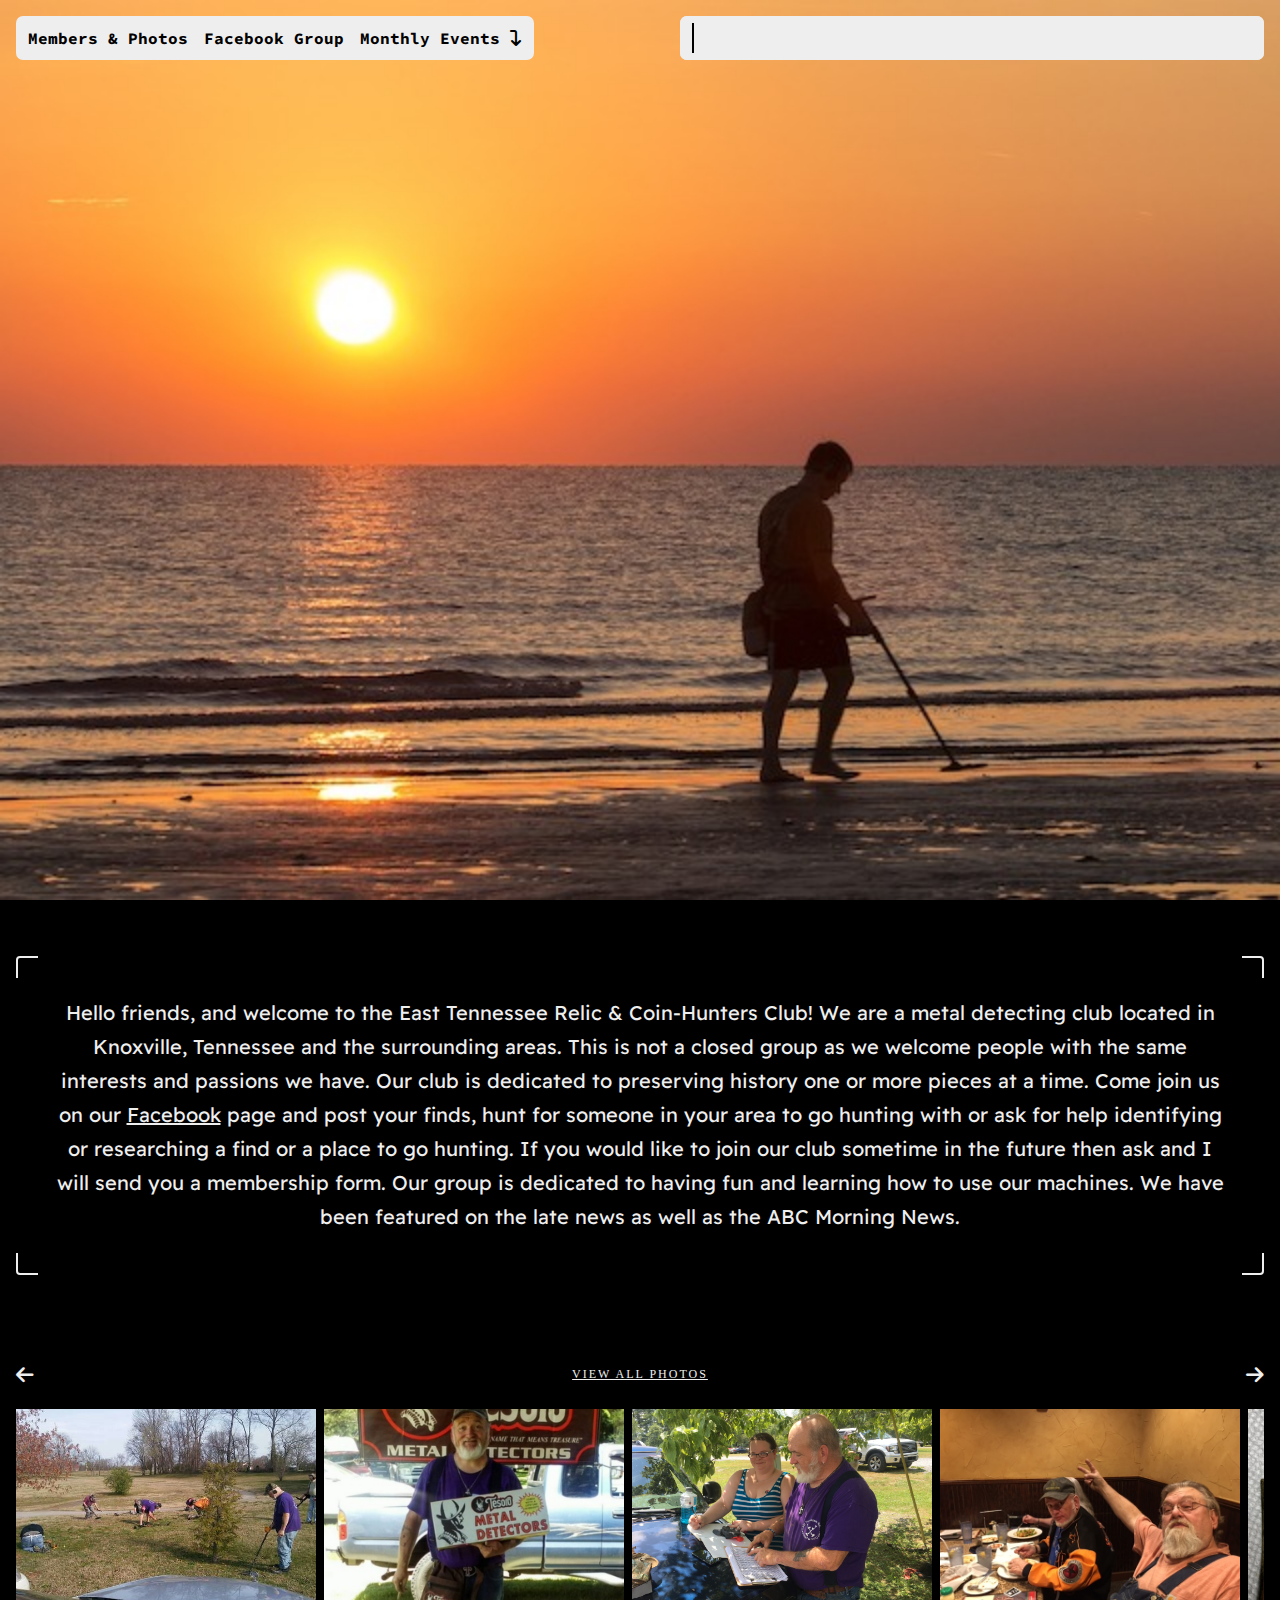
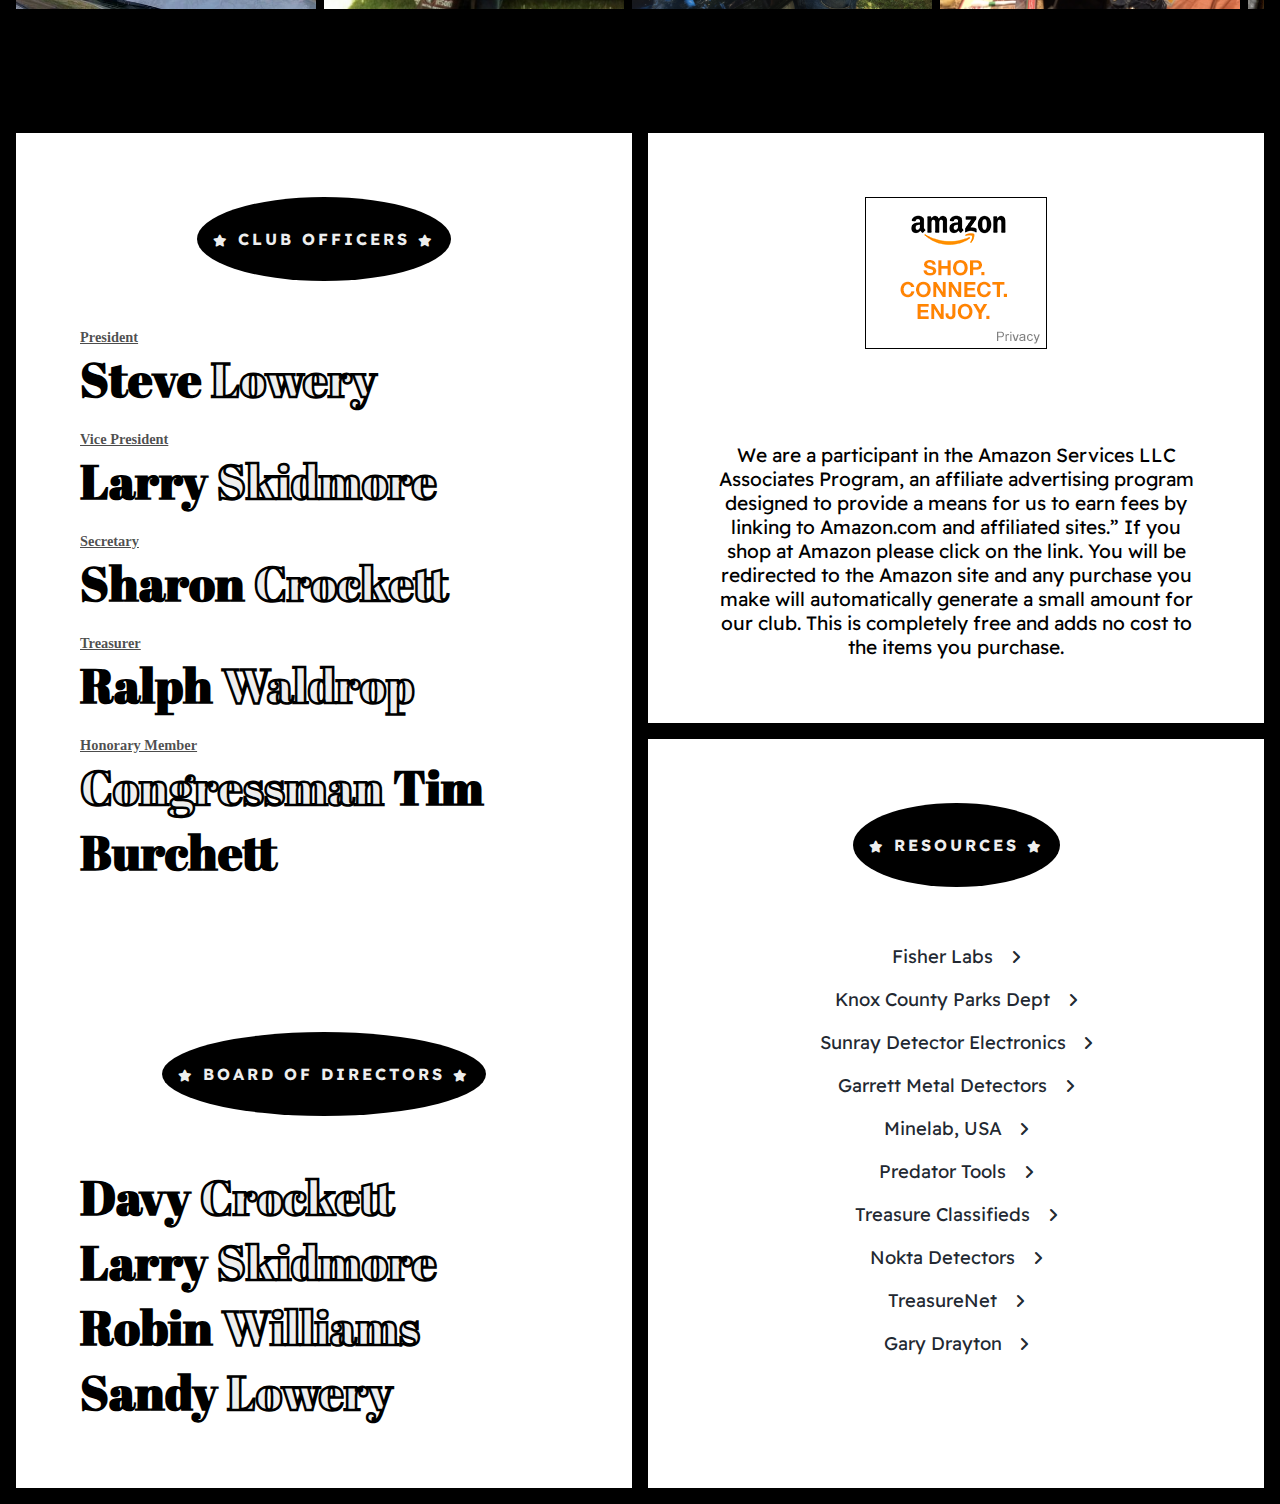
==== commit d2bab2a6: "Add files via upload" ====
--- a/index.html
+++ b/index.html
@@ -221,7 +221,7 @@
 
   <div class="members-container">
     <section class="club-officers">
-      <h2 class="heading">Club Officers</h2>
+      <h2 class="heading"><span><i class="fa-solid fa-star"></i></span> Club Officers <span><i class="fa-solid fa-star"></i></span></h2>
   
       <div class="id-container">
         <h5 class="officer-title">President</h5>
@@ -260,7 +260,7 @@
     </section>
   
       <div class="board-of-directors">
-        <h2 class="heading">Board of Directors</h2>
+        <h2 class="heading"><span><i class="fa-solid fa-star"></i></span> Board of Directors <span><i class="fa-solid fa-star"></i></span></h2>
         <h1 class="nametag">Davy 
           <span class="last-name"> Crockett</span>
         </h1>
@@ -283,7 +283,7 @@
   </section>
 
   <section class="resources">
-    <h2 class="heading">Resources</h2>
+    <h2 class="heading"><span><i class="fa-solid fa-star"></i></span> Resources <span><i class="fa-solid fa-star"></i></span></h2>
     <div class="resource-links">
 
       <button>
--- a/style.css
+++ b/style.css
@@ -247,12 +247,13 @@
   font-family: var(--primary-font);
   color: var(--highlight-color);
   font-size: clamp(1rem, 2vw, 1.25rem);
-  line-height: 1.6;
+  line-height: 1.7;
   text-align: center;
   margin-top: 2em;
   margin-bottom: clamp(4em, 10vh, 8em);
   padding: clamp(1em, 3vw, 5em);
-  border: 4px solid var(--highlight-color);
+  border: 2px solid var(--highlight-color);
+  border-radius: 4px;
   position: relative;
 }
 
@@ -359,6 +360,7 @@
   object-position: center 35%;
 }
 
+/* styles for lightbox created via JS */
 #lightbox {
   position: fixed;
   z-index: 200;
@@ -396,7 +398,7 @@
 .board-of-directors,
 .advertisement,
 .resources {
-  background-color: var(--highlight-color);
+  background-color: #fff;
   padding: clamp(2em, 5vw, 6em);
 }
 
@@ -421,14 +423,24 @@
 .heading {
   text-align: center;
   background-color: var(--clr-black);
+  border-radius: 50%;
   color: var(--highlight-color);
   font-family: var(--primary-font);
   font-size: 1rem;
   text-transform: uppercase;
   letter-spacing: 3px;
-  padding: .75em;
-  margin: 1em 0;
-  transform: skew(20deg);
+  padding: 2em 1em;
+  margin: 0 auto 3em auto;
+  width: max-content;
+  /* transform: skew(20deg); */
+}
+
+/* .heading > span {
+  margin: 0 2em;
+} */
+
+.heading > span > i {
+  font-size: .75rem;
 }
 
 .id-container {
@@ -460,6 +472,10 @@
   align-items: center;
   justify-content: space-between;
   gap: 2em;
+}
+
+.advertisement > a > img {
+  border: 1px solid var(--clr-black);
 }
 
 .advertisement > p {
@@ -474,13 +490,13 @@
   display: flex;
   flex-direction: column;
   align-items: center;
-  justify-content: space-around;
+  justify-content: center;
 }
 
 .resource-links > button {
   padding: .75em 1.25em;
   border: none;
-  border-radius: 7px;
+  background: transparent;
 }
 
 .resource-links > button > a {
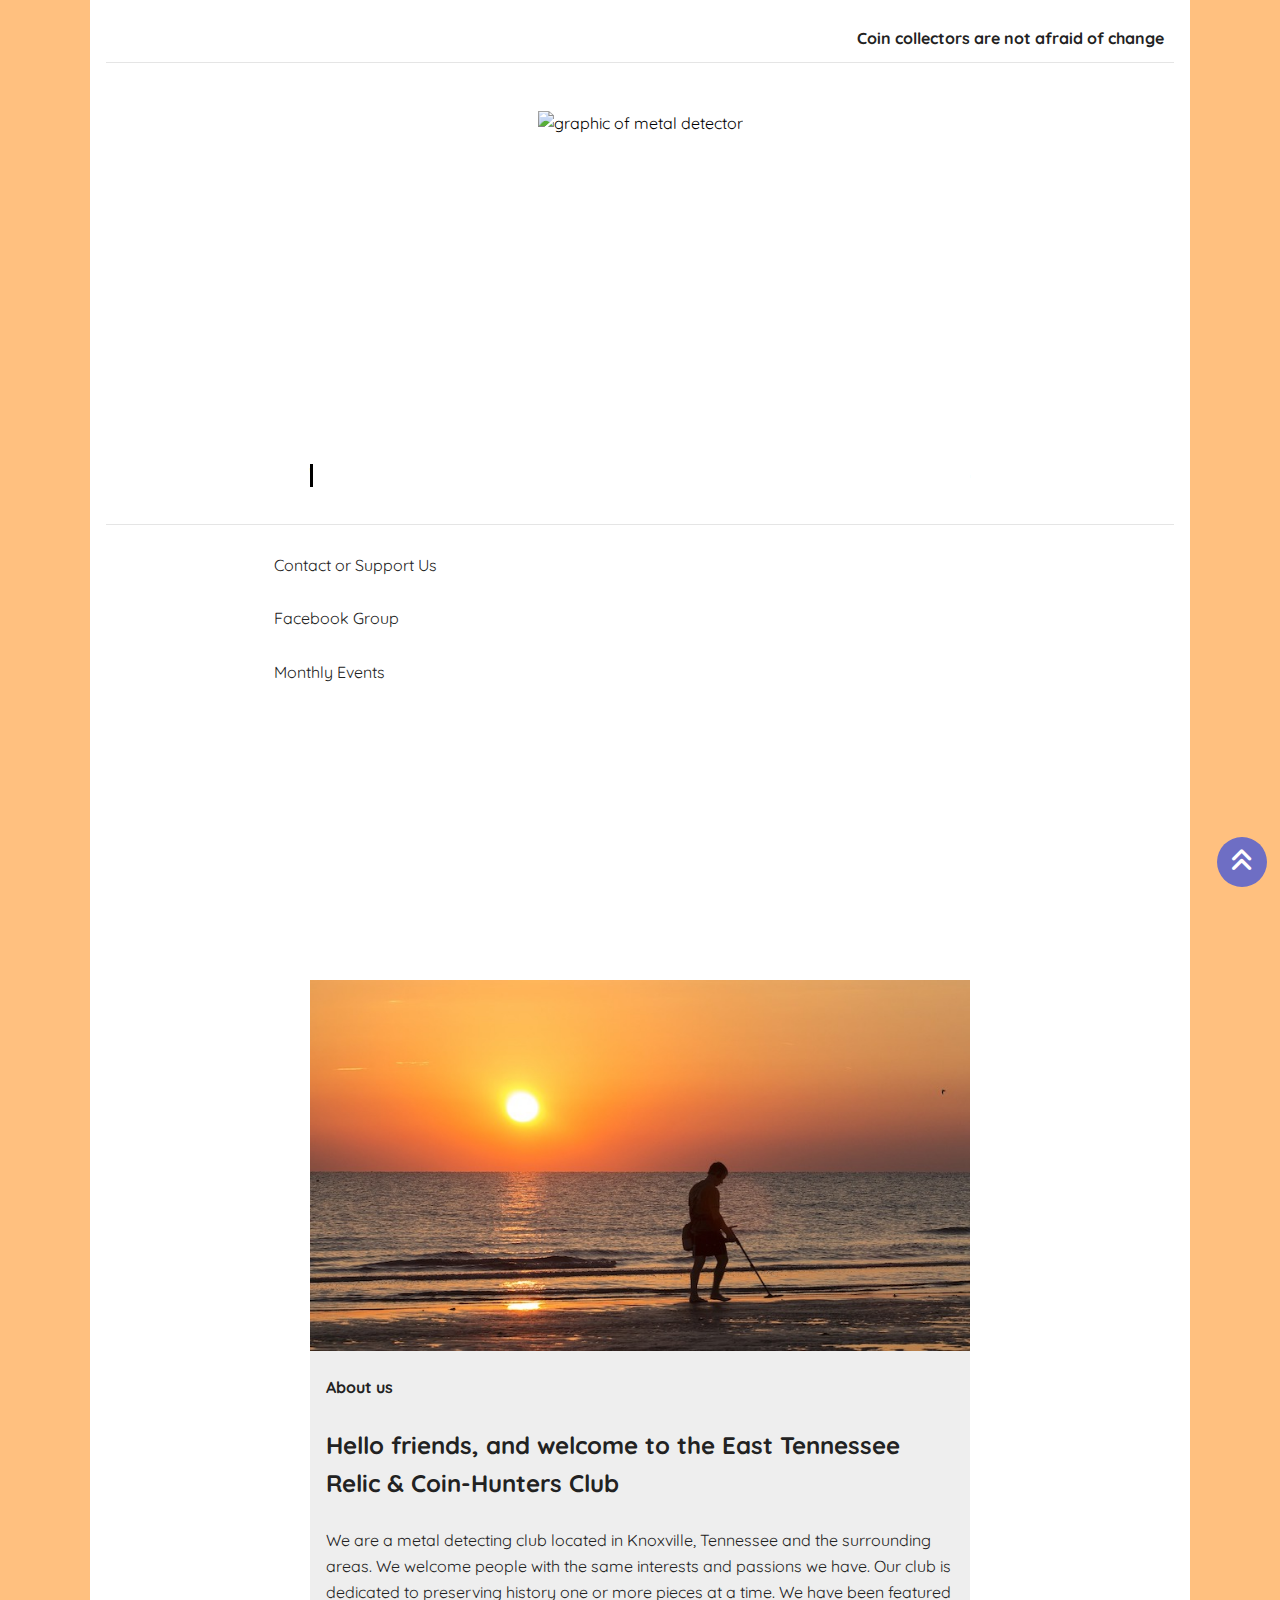
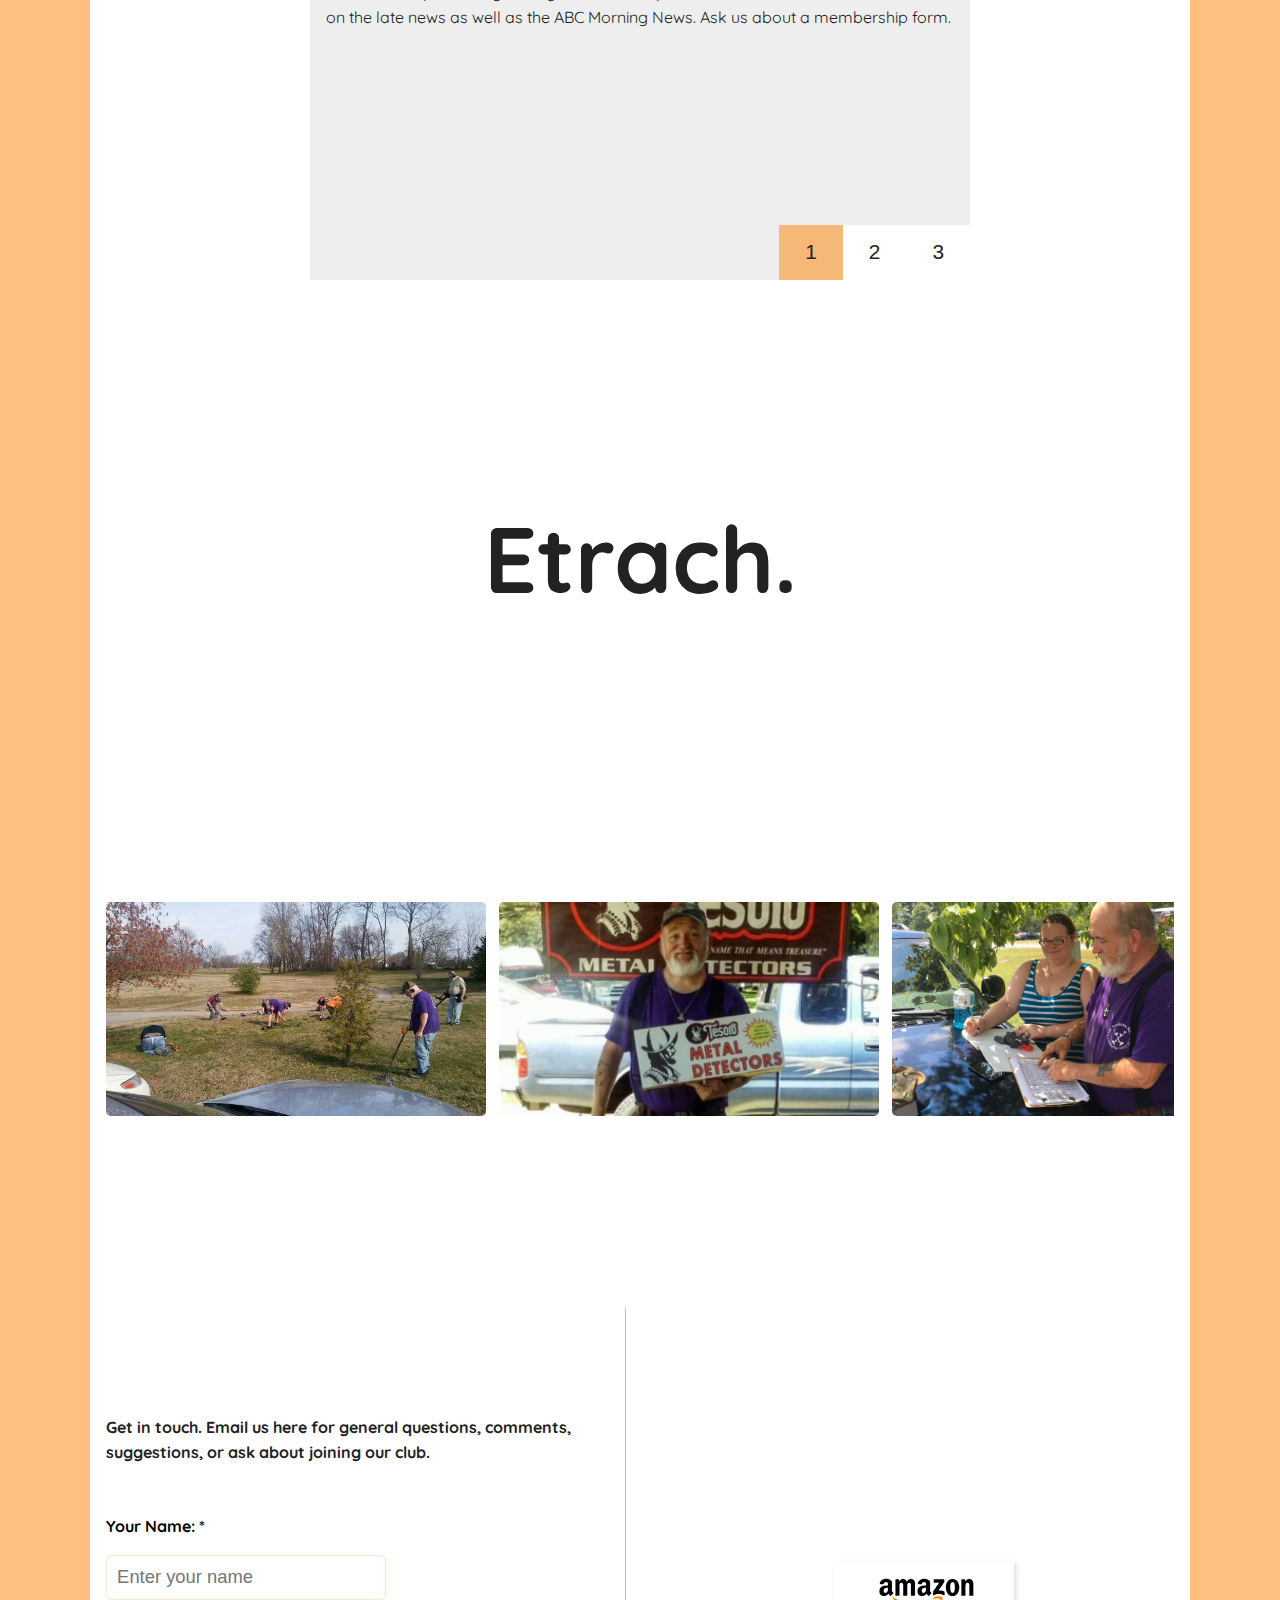
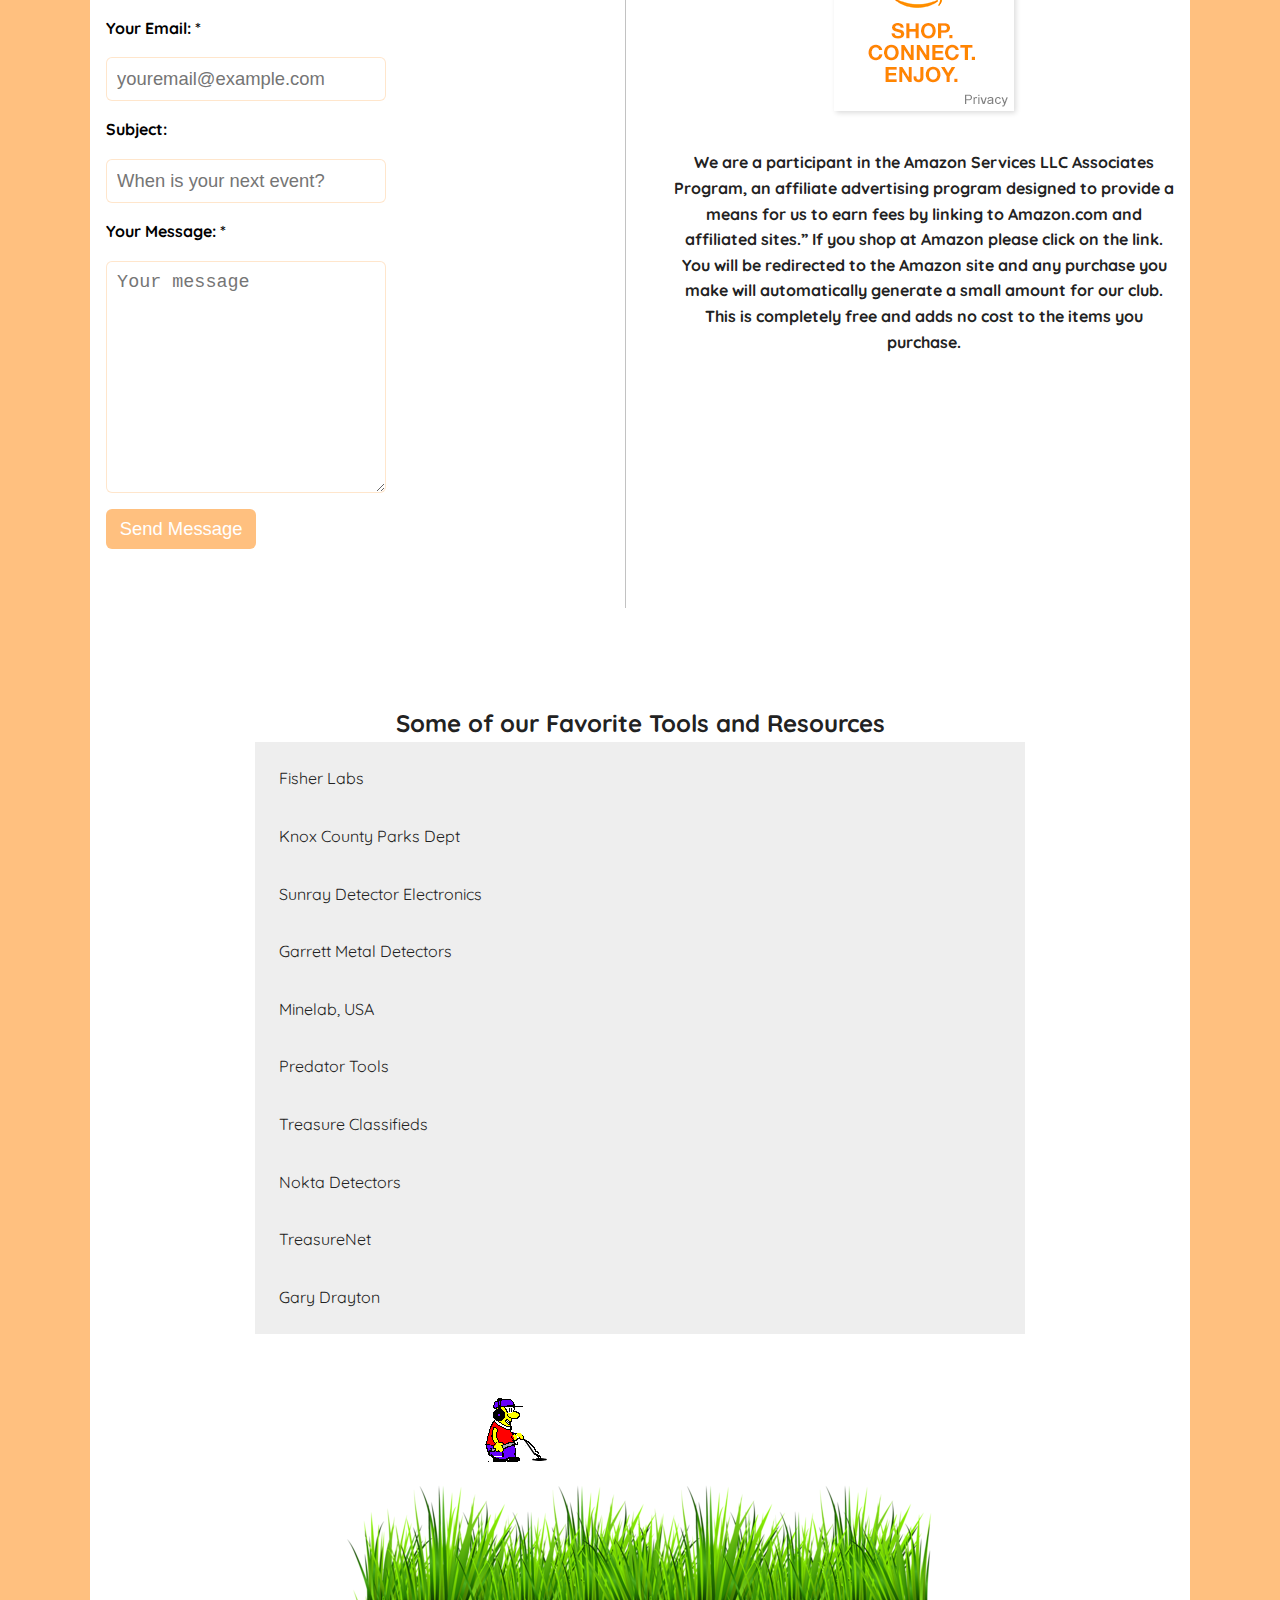
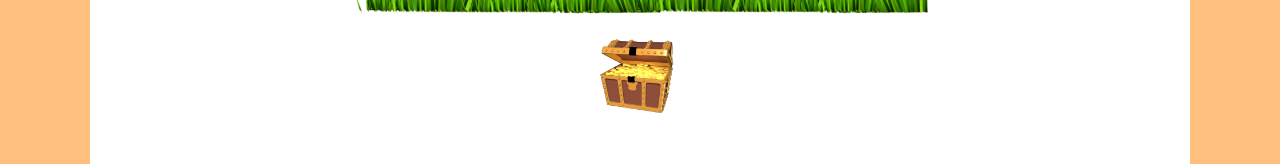
==== commit 5385082d: "Add files via upload" ====
--- a/index.html
+++ b/index.html
@@ -1,368 +1,305 @@
-<!DOCTYPE html>
-<html lang="en">
-<head>
-  <meta charset="UTF-8">
-  <meta http-equiv="X-UA-Compatible" content="IE=edge">
-  <meta name="viewport" content="width=device-width, initial-scale=1.0">
-
-  <!-- favicon -->
-  <link rel="icon" type="image/x-icon" href="media/favicon.png">
-
-  <link rel="stylesheet" href="style.css">
-
-  <!-- icons -->
-  <link rel="stylesheet" href="https://cdnjs.cloudflare.com/ajax/libs/font-awesome/6.0.0-beta3/css/all.min.css">
-
-  <!-- fonts -->
-  <link rel="preconnect" href="https://fonts.googleapis.com">
-  <link rel="preconnect" href="https://fonts.gstatic.com" crossorigin>
-  <link href="https://fonts.googleapis.com/css2?family=Abril+Fatface&family=Readex+Pro&family=Source+Code+Pro:wght@300&display=swap" rel="stylesheet">
-
-  <title>East Tennessee Relic & Coin-Hunters Club</title>
-</head>
-<body>
-
-  <section class="hero">
-    <div class="hero-content">
-      <div class="hero-nav-wrapper">
-        <div class="hero-nav">
-          <button>
-            <a href="club.html">Members & Photos</a>
-          </button>
-              
-          <button>
-            <a href="https://www.facebook.com/groups/825727047832962/" target="_blank">Facebook Group</a>
-          </button>
-  
-          <button class="event-menu-open">
-            Monthly Events <i class="fa-solid fa-arrow-turn-down"></i>
-          </button>
-          
-        </div>
-        <div class="event-menu">
-          <button class="event-menu-btn">
-            <a href="etrach_bst.html">Buy, Sell & Trade</a>
-          </button>
-          <button class="event-menu-btn">
-            <a href="january.html">January 2022</a>
-          </button>
-          <button class="event-menu-btn">
-            <a href="february.html">February 2022</a>
-          </button>
-        </div>
-      </div>
-    
-      <div class="hero-intro">
-        <h1 class="intro-message">Welcome to the East Tennessee Relic & Coin Hunters Club.</h1>
-      </div>
-    </div>
-    <div class="mobile-nav-wrapper">
-      <nav class="mobile-nav">
-        <h1><a href="index.html">ETRACH</a></h1>
-        <button class="mobile-hamburger"><i class="fa-solid fa-bars"></i></button>
-        
-      </nav>
-      <div class="mobile-nav-menu">
-        <div class="menu-page-one">
-          <button class="menu-close"><i class="fa-solid fa-xmark"></i></button>
-          <a href="index.html">Home</a>
-          <a href="club.html">Members & Photos</a>
-          <a href="http://www.facebook.com/groups/825727047832962/" target="_blank" rel="noopener noreferrer">Facebook Group</a>
-          <a href=""></a>
-          <hr>
-          <button class="page-forward">
-            Monthly Events <i class="fa-solid fa-arrow-right-long"></i>
-          </button>
-        </div>
-        <div class="menu-page-two">
-          <button class="page-back"><i class="fa-solid fa-arrow-left-long"></i></button>
-          <a href="etrach_bst.html">Buy, Sell & Trade</a>
-          <a href="january.html">January 2022</a>
-          <a href="february.html">February 2022</a>
-        </div>
-      </div>
-    </div>
-    
-  </section>
-
-  <main class="about">
-    <section class="about-intro">
-      <article>
-        <p>
-          Hello friends, and welcome to the East Tennessee Relic & Coin-Hunters Club! We are a metal detecting club located in Knoxville, Tennessee and the surrounding areas. This is not a closed group as we welcome people with the same interests and passions we have. Our club is dedicated to preserving history one or more pieces at a time. Come join us on our <a href="https://www.facebook.com/groups/825727047832962/about" target="_blank">Facebook</a> page and post your finds, hunt for someone in your area to go hunting with or ask for help identifying or researching a find or a place to go hunting. If you would like to join our club sometime in the future then ask and I will send you a membership form. Our group is dedicated to having fun and learning how to use our machines. We have been featured on the late news as well as the ABC Morning News.
-        </p>
-      </article>
-    </section>
-
-    <section class="img-gallery">
-      <div class="gallery-arrows">
-        <button class="prev-btn">
-          <i class="fas fa-arrow-left"></i>
-        </button>
-        <a href="club.html" class="view-gallery">View all photos</a>
-        <button class="next-btn">
-          <i class="fas fa-arrow-right"></i>
-        </button>
-      </div>
-
-      <div class="gallery">
-        <ul class="gallery-slide">
-          <li class="current-img">
-            <img loading="lazy" src="gallery/prehunt.jpg" width="300" height="200" alt="">
-          </li>
-          <li>
-            <img loading="lazy" src="gallery/Steve.jpg" width="300" height="200" alt="" class="img-edit-2">
-          </li>
-          <li>
-            <img loading="lazy" src="gallery/people1.jpg" width="300" height="200">
-          </li>
-          <li>
-            <img loading="lazy" src="jan22/jan-meeting-4.jpg" width="300" height="200" alt="">
-          </li>
-          <li>
-            <img loading="lazy" src="feb22/LarryCrum.jpg" width="300" height="200" alt="">
-          </li>
-          <li>
-            <img loading="lazy" src="gallery/people3.jpg" width="300" height="200" alt="">
-          </li>
-          <li>
-            <img loading="lazy" src="gallery/people4.jpg" width="300" height="200" alt="">
-          </li>
-          <li>
-            <img loading="lazy" src="feb22/Aifer-Paciunas.jpg" width="300" height="200" alt="">
-          </li>
-          <li>
-            <img loading="lazy" src="gallery/hunt1.jpg" width="300" height="200" alt="">
-          </li>
-          <li>
-            <img loading="lazy" src="gallery/hunt2.jpg" width="300" height="200" alt="">
-          </li>
-          <li>
-            <img loading="lazy" src="feb22/DavidRoe.jpg" width="300" height="200" alt="">
-          </li>
-          <li>
-            <img loading="lazy" src="gallery/people5.jpg" width="300" height="200" alt="">
-          </li>
-          <li>
-            <img loading="lazy" src="feb22/Feb.jpg" width="300" height="200" alt="">
-          </li>
-          <li>
-            <img loading="lazy" src="gallery/people5.jpg" width="300" height="200" alt="">
-          </li>
-          <li>
-            <img loading="lazy" src="gallery/people2.jpg" width="300" height="200" alt="">
-          </li>
-          <li>
-            <img loading="lazy" src="gallery/hunt3.jpg" width="300" height="200" alt="">
-          </li>
-          <li>
-            <img loading="lazy" src="feb22/February Meeting.jpg" width="300" height="200" alt="">
-          </li>
-          <li>
-            <img loading="lazy" src="gallery/5ozsilver.jpg" width="300" height="200" alt="">
-          </li>
-          <li>
-            <img loading="lazy" src="gallery/2011coins.jpg" width="300" height="200" alt="">
-          </li>
-          <li>
-            <img loading="lazy" src="feb22/Eagle-button.jpg" width="300" height="200" alt="">
-          </li>
-          <li>
-            <img loading="lazy" src="feb22/JasonPlayter.jpg" width="300" height="200" alt="">
-          </li>
-          <li>
-            <img loading="lazy" src="gallery/coins.png" width="300" height="200" alt="">
-          </li>
-          <li>
-            <img loading="lazy" src="jan22/jan-meeting-10.jpg" width="300" height="200" alt="">
-          </li>
-          <li>
-            <img loading="lazy" src="gallery/coinscleaned.png" width="300" height="200" alt="">
-          </li>
-          <li>
-            <img loading="lazy" src="gallery/eagle-button-front.jpg" width="300" height="200" alt="">
-          </li>
-          <li>
-            <img loading="lazy" src="gallery/eagle-button-back.jpg" width="300" height="200" alt="">
-          </li>
-          <li>
-            <img loading="lazy" src="gallery/finds.jpg" width="300" height="200" alt="">
-          </li>
-          <li>
-            <img loading="lazy" src="gallery/finds2.jpg" width="300" height="200" alt="">
-          </li>
-          <li>
-            <img loading="lazy" src="gallery/finds3.jpg" width="300" height="200" alt="">
-          </li>
-          <li>
-            <img loading="lazy" src="gallery/finds4.jpg" width="300" height="200" alt="">
-          </li>
-          <li>
-            <img loading="lazy" src="gallery/finds5.jpg" width="300" height="200" alt="">
-          </li>
-          <li>
-            <img loading="lazy" src="gallery/finds-6.jpg" width="300" height="200" alt="">
-          </li>
-          <li>
-            <img loading="lazy" src="gallery/finds7.jpg" width="300" height="200" alt="">
-          </li>
-          <li>
-            <img loading="lazy" src="gallery/Nuggets.jpg" width="300" height="200" alt="">
-          </li>
-          <li>
-            <img loading="lazy" src="media/logo.jpg" width="300" height="200" alt="">
-          </li>
-        </ul>
-      </div>
-    </section>
-  </main>
-
-  <div class="content-grid">
-
-  <div class="members-container">
-    <section class="club-officers">
-      <h2 class="heading"><span><i class="fa-solid fa-star"></i></span> Club Officers <span><i class="fa-solid fa-star"></i></span></h2>
-  
-      <div class="id-container">
-        <h5 class="officer-title">President</h5>
-        <h1 class="nametag">Steve 
-          <span class="last-name"> Lowery</span>
-        </h1>
-      </div>
-  
-      <div class="id-container">
-        <h5 class="officer-title">Vice President</h5>
-        <h1 class="nametag">Larry 
-          <span class="last-name"> Skidmore</span>
-        </h1>
-      </div>
-  
-      <div class="id-container">
-        <h5 class="officer-title">Secretary</h5>
-        <h1 class="nametag">Sharon 
-          <span class="last-name"> Crockett</span>
-        </h1>
-      </div>
-  
-      <div class="id-container">
-        <h5 class="officer-title">Treasurer</h5>
-        <h1 class="nametag">Ralph 
-          <span class="last-name"> Waldrop</span>
-        </h1>
-      </div>
-  
-      <div class="id-container">
-        <h5 class="officer-title">Honorary Member</h5>
-        <h1 class="nametag"> 
-          <span class="last-name"> Congressman</span> Tim Burchett
-        </h1>
-      </div>
-    </section>
-  
-      <div class="board-of-directors">
-        <h2 class="heading"><span><i class="fa-solid fa-star"></i></span> Board of Directors <span><i class="fa-solid fa-star"></i></span></h2>
-        <h1 class="nametag">Davy 
-          <span class="last-name"> Crockett</span>
-        </h1>
-        <h1 class="nametag">Larry 
-          <span class="last-name"> Skidmore</span>
-        </h1>
-        <h1 class="nametag">Robin 
-          <span class="last-name"> Williams</span>
-        </h1>
-        <h1 class="nametag">Sandy 
-          <span class="last-name"> Lowery</span>
-        </h1>
-      </div>
-  </div>
-  
-
-  <section class="advertisement">
-    <a href="https://www.amazon.com/" target="_blank"><img src="media/amazon.png" alt="amazon.com logo"></a>
-    <p>We are a participant in the Amazon Services LLC Associates Program, an affiliate advertising program designed to provide a means for us to earn fees by linking to Amazon.com and affiliated sites.”  If you shop at Amazon please click on the link. You will be redirected to the Amazon site and any purchase you make will automatically generate a small amount for our club. This is completely free and adds no cost to the items you purchase.</p>
-  </section>
-
-  <section class="resources">
-    <h2 class="heading"><span><i class="fa-solid fa-star"></i></span> Resources <span><i class="fa-solid fa-star"></i></span></h2>
-    <div class="resource-links">
-
-      <button>
-        <a href="http://www.fisherlab.com/" target="_blank">Fisher Labs
-          <span class="icon"><i class="fa fa-angle-right"></i>
-          </span>
-        </a>
-      </button>
-
-      <button>
-        <a href="https://www.knoxcounty.org/index.php" target="_blank">Knox County Parks Dept
-          <span class="icon"><i class="fa fa-angle-right"></i>
-          </span>
-        </a>
-      </button>
-
-      <button>
-        <a href="https://www.sunraydetector.com/" target="_blank">Sunray Detector Electronics
-          <span class="icon"><i class="fa fa-angle-right"></i>
-          </span>
-        </a>
-      </button>
-
-      <button>
-        <a href="https://garrett.com/welcome" target="_blank">Garrett Metal Detectors
-          <span class="icon"><i class="fa fa-angle-right"></i>
-          </span>
-        </a>
-      </button>
-
-      <button>
-        <a href="https://www.minelab.com/" target="_blank">Minelab, USA
-          <span class="icon"><i class="fa fa-angle-right"></i>
-          </span>
-        </a>
-      </button>
-
-      <button>
-        <a href="https://www.predatortools.com/" target="_blank">Predator Tools
-          <span class="icon"><i class="fa fa-angle-right"></i>
-          </span>
-        </a>
-      </button>
-
-      <button>
-        <a href="http://www.treasureclassifieds.com/" target="_blank">Treasure Classifieds
-          <span class="icon"><i class="fa fa-angle-right"></i>
-          </span>
-        </a>
-      </button>
-
-      <button>
-        <a href="https://www.noktadetectors.com/" target="_blank">Nokta Detectors
-          <span class="icon"><i class="fa fa-angle-right"></i>
-          </span>
-        </a>
-      </button>
-
-      <button>
-        <a href="http://www.treasurenet.com/" target="_blank">TreasureNet
-          <span class="icon"><i class="fa fa-angle-right"></i>
-          </span>
-        </a>
-      </button>
-
-      <button>
-        <a href="http://hardcoretreasurehunting.blogspot.com/" target="_blank">Gary Drayton
-          <span class="icon"><i class="fa fa-angle-right"></i>
-          </span>
-        </a>
-      </button>
-
-    </div>
-  </section>
-  
-</div>
-
-  <script src="main.js" defer></script>
-  <script src="menu.js" defer></script>
-
-</body>
+<!DOCTYPE html>
+<html lang="en">
+<head>
+  <meta charset="UTF-8">
+  <meta http-equiv="X-UA-Compatible" content="IE=edge">
+  <meta name="viewport" content="width=device-width, initial-scale=1.0">
+
+  <!-- Fonts -->
+  <link href="https://fonts.googleapis.com/css2?family=Quicksand&family=Source+Code+Pro&display=swap" rel="stylesheet">
+  <!-- Icons -->
+  <link rel="stylesheet" href="https://cdnjs.cloudflare.com/ajax/libs/font-awesome/6.0.0-beta3/css/all.min.css">
+  <!-- Favicon -->
+  <link rel="icon" type="image/x-icon" href="media/favicon.png">
+  <!-- CSS -->
+  <link rel="stylesheet" href="style.css">
+
+  <title>East Tennessee Relic & Coin Hunters Club</title>
+</head>
+<body>
+  <div class="container">
+    <main class="hero" id="home">
+      <div class="quote-box">
+        <span class="quote">Coin collectors are not afraid of change</span>
+      </div>
+      <div class="hero-content">
+        <img src="media/intro-img.png" alt="graphic of metal detector" height="300">
+        <div class="hero-intro">
+          <h1 class="intro-message">Welcome to the East Tennessee Relic & Coin Hunters Club</h1>
+        </div>
+        <nav class="hero-nav">
+          <ul class="nav-links">
+            <li>
+              <a href="#club-procedures">Contact or Support Us</a>
+            </li>
+            <li>
+              <a href="https://www.facebook.com/groups/825727047832962/" target="_blank">Facebook Group</a>
+            </li>
+            <li>
+              <a href="pages/events.html" target="_blank">Monthly Events</a>
+            </li>
+          </ul>
+        </nav>
+      </div>
+    </main>
+
+    <section class="club-info">
+      <div class="slide-container">
+        <div id="page-one" class="page-one slide" data-slide>
+          <img src="media/showcase02.jpg" alt="image of man metal detecting at sunset" class="slide-img">
+          <div class="page-one-content">
+            <article>
+              <h4>
+                About us
+              </h4>
+              <br>
+              <h2>
+                Hello friends, and welcome to the East Tennessee Relic & Coin-Hunters Club
+              </h2>
+              <br>
+              <p>
+                We are a metal detecting club located in Knoxville, Tennessee and the surrounding areas. We welcome people with the same interests and passions we have. Our club is dedicated to preserving history one or more pieces at a time. We have been featured on the late news as well as the ABC Morning News. Ask us about a membership form.
+              </p>
+              <br>
+            </article>
+          </div>
+        </div>
+  
+        <div id="page-two" class="page-two slide" data-slide>
+          <img src="media/detector.webp" alt="metal detector" class="slide-img">
+          <div class="club-officers">
+            <h3>
+              Steve Lowery <span class="title">President</span>
+            </h3>
+            <h3>
+              Larry Skidmore <span class="title">Vice President & Board</span>
+            </h3>
+            <h3>
+              Sharon Crockett <span class="title">Secretary</span>
+            </h3>
+            <h3>
+              Ralph Waldrop <span class="title">Treasurer</span>
+            </h3>
+            <h3>
+              Congressman Tim Burchett <span class="title">Honorary Member</span>
+            </h3>
+            <h3>
+              Davy Crockett <span class="title">Board of Director</span>
+            </h3>
+            <h3>
+              Robin Williams <span class="title">Board of Director</span>
+            </h3>
+            <h3>
+              Sandy Lowery <span class="title">Board of Director</span>
+            </h3>
+          </div>
+        </div>
+  
+        <div id="page-three" class="page-three slide" data-slide>
+          <h2>Meet Our Club Members</h2>
+          <ul class="members-list">
+            <li>Greg Bruss</li>
+            <li>Bill Cochran</li>
+            <li>Mario Contreras</li>
+            <li>Davy Crockett</li>
+            <li>Sharon Crockett</li>
+            <li>Michael Erwin</li>
+            <li>Andy Gailey</li>
+            <li>Ed Goodrow</li>
+            <li>John Graves</li>
+            <li>Maria Graves</li>
+            <li>Justin Griffen</li>
+            <li>Dwelia Haas</li>
+            <li>Nick Haas</li>
+            <li>Debra Lee</li>
+            <li>George Lee</li>
+            <li>Jan Lester</li>
+            <li>Sandy Lowery</li>
+            <li>Steve Lowery</li>
+            <li>Mark Martinec</li>
+            <li>Mark McGhee</li>
+            <li>Todd Porter</li>
+            <li>Angela Roberts</li>
+            <li>Gail Skidmore</li>
+            <li>Terry Smith</li>
+            <li>Cindy Stansberry</li>
+            <li>Mike Stansberry</li>
+            <li>Bob Valenta</li>
+            <li>Debbie Waldrop</li>
+            <li>Ralph Waldrop</li>
+            <li>Steve Wallace</li>
+            <li>Robin Williams</li>
+            <li>Jackson Contreras <span class="youth-member">Youth Member</span></li>
+            <li>Devin Graves <span class="youth-member">Youth Member</span></li>
+            <li>Brayden White <span class="youth-member">Youth Member</span></li>
+            <li>Jackson White <span class="youth-member">Youth Member</span></li>
+          </ul>
+          <img src="media/page-two.jpg" class="pg3-graphic" alt="" height="260">
+        </div>
+        <div class="pagination">
+          <button class="page-one-btn active-slide" data-slide-btn onclick="openSlide(event, 'page-one')">1</button>
+          <button class="page-two-btn" data-slide-btn onclick="openSlide(event, 'page-two')">2</button>
+          <button class="page-three-btn" data-slide-btn onclick="openSlide(event, 'page-three')">3</button>
+        </div>  
+      </div>    
+    </section>
+
+    <section class="photo-gallery">
+      <h2 class="club-title">Etrach.</h2>
+      <div class="media-scroller snaps-inline">
+        <div class="media-element">
+          <img loading="lazy" src="gallery/prehunt.jpg">
+        </div>
+        <div class="media-element">
+          <img loading="lazy" src="gallery/Steve.jpg" class="media-element-fix-1">
+        </div>
+        <div class="media-element">
+          <img loading="lazy" src="gallery/people1.jpg">
+        </div>
+        <div class="media-element">
+          <img loading="lazy" src="jan22/jan-meeting-4.jpg">
+        </div>
+        <div class="media-element">
+          <img loading="lazy" src="feb22/LarryCrum.jpg">
+        </div>
+        <div class="media-element">
+          <img loading="lazy" src="gallery/people3.jpg">
+        </div>
+        <div class="media-element">
+          <img loading="lazy" src="gallery/people4.jpg">
+        </div>
+        <div class="media-element">
+          <img loading="lazy" src="feb22/Aifer-Paciunas.jpg">
+        </div>
+        <div class="media-element">
+          <img loading="lazy" src="gallery/hunt1.jpg">
+        </div>
+        <div class="media-element">
+          <img loading="lazy" src="gallery/hunt2.jpg">
+        </div>
+        <div class="media-element">
+          <img loading="lazy" src="feb22/DavidRoe.jpg">
+        </div>
+        <div class="media-element">
+          <img loading="lazy" src="gallery/people5.jpg">
+        </div>
+        <div class="media-element">
+          <img loading="lazy" src="gallery/people2.jpg">
+        </div>
+        <div class="media-element">
+          <img loading="lazy" src="gallery/hunt3.jpg">
+        </div>
+        <div class="media-element">
+          <img loading="lazy" src="feb22/February Meeting.jpg">
+        </div>
+        <div class="media-element">
+          <img loading="lazy" src="gallery/5ozsilver.jpg">
+        </div>
+        <div class="media-element">
+          <img loading="lazy" src="gallery/2011coins.jpg">
+        </div>
+        <div class="media-element">
+          <img loading="lazy" src="feb22/Eagle-button.jpg">
+        </div>
+        <div class="media-element">
+          <img loading="lazy" src="feb22/JasonPlayter.jpg">
+        </div>
+        <div class="media-element">
+          <img loading="lazy" src="gallery/coins.png">
+        </div>
+        <div class="media-element">
+          <img loading="lazy" src="jan22/jan-meeting-10.jpg">
+        </div>
+        <div class="media-element">
+          <img loading="lazy" src="gallery/coinscleaned.png">
+        </div>
+        <div class="media-element">
+          <img loading="lazy" src="gallery/eagle-button-front.jpg">
+        </div>
+        <div class="media-element">
+          <img loading="lazy" src="gallery/eagle-button-back.jpg">
+        </div>
+        <div class="media-element">
+          <img loading="lazy" src="gallery/finds.jpg">
+        </div>
+        <div class="media-element">
+          <img loading="lazy" src="gallery/finds2.jpg">
+        </div>
+        <div class="media-element">
+          <img loading="lazy" src="gallery/finds3.jpg">
+        </div>
+        <div class="media-element">
+          <img loading="lazy" src="gallery/finds4.jpg">
+        </div>
+        <div class="media-element">
+          <img loading="lazy" src="gallery/finds5.jpg">
+        </div>
+        <div class="media-element">
+          <img loading="lazy" src="gallery/finds-6.jpg">
+        </div>
+        <div class="media-element">
+          <img loading="lazy" src="gallery/finds7.jpg">
+        </div>
+        <div class="media-element">
+          <img loading="lazy" src="gallery/Nuggets.jpg">
+        </div>
+        <div class="media-element">
+          <img loading="lazy" src="media/logo.jpg" class="media-element-fix-2">
+        </div>
+      </div>
+    </section>
+
+    <section id="club-procedures" class="club-procedures">
+      <div class="contact">
+        <p>Get in touch. Email us here for general questions, comments, suggestions, or ask about joining our club.</p>
+        <form class="contact-form" action="https://formsubmit.co/Coinhunter@charter.net" method="POST">
+          <label for="name">Your Name: *</label>
+          <input type="text" name="name" placeholder="Enter your name" required>
+          <label for="email">Your Email: *</label>
+          <input type="email" name="email" placeholder="youremail@example.com" required>
+          <label for="subject">Subject:</label>
+          <input type="text" name="subject" placeholder="When is your next event?">
+          <label for="message">Your Message: *</label>
+          <textarea name="message" id="" cols="20" rows="10" placeholder="Your message" required></textarea>
+          <button type="submit" id="submit-btn">Send Message</button>
+        </form>
+      </div>
+      <div class="divider"></div>
+      <div class="support">
+        <a href="https://www.amazon.com/" target="_blank"><img src="media/amazon.png" alt="amazon.com logo"></a>
+        <p>We are a participant in the Amazon Services LLC Associates Program, an affiliate advertising program designed to provide a means for us to earn fees by linking to Amazon.com and affiliated sites.”  If you shop at Amazon please click on the link. You will be redirected to the Amazon site and any purchase you make will automatically generate a small amount for our club. This is completely free and adds no cost to the items you purchase.</p>
+      </div>
+    </section>
+
+    <section class="resources">
+      <h2>Some of our Favorite Tools and Resources</h2>
+      <nav class="resources-nav">
+        <a href="http://www.fisherlab.com/" target="_blank">Fisher Labs</a>
+        <a href="https://www.knoxcounty.org/index.php" target="_blank">Knox County Parks Dept</a>
+        <a href="https://www.sunraydetector.com/" target="_blank">Sunray Detector Electronics</a>
+        <a href="https://garrett.com/welcome" target="_blank">Garrett Metal Detectors</a>
+        <a href="https://www.minelab.com/" target="_blank">Minelab, USA</a>
+        <a href="https://www.predatortools.com/" target="_blank">Predator Tools</a>
+        <a href="http://www.treasureclassifieds.com/" target="_blank">Treasure Classifieds</a>
+        <a href="https://www.noktadetectors.com/" target="_blank">Nokta Detectors</a>
+        <a href="http://www.treasurenet.com/" target="_blank">TreasureNet</a>
+        <a href="http://hardcoretreasurehunting.blogspot.com/" target="_blank">Gary Drayton</a>
+      </nav>
+    </section>
+
+    <div class="club-graphic">
+      <img src="media/digger.gif" alt="cartoon of man metal detecting">
+      <img src="media/grass.png" alt="cartoon of grass">
+      <img src="media/chest.gif" alt="cartoon of treasure chest" height="100">
+    </div>
+
+  </div>
+
+  <button class="up-btn">
+    <a href="#home"><i class="fa-solid fa-angles-up"></i></a>
+  </button>
+
+  <script defer src="main.js"></script>
+  
+</body>
 </html>--- a/style.css
+++ b/style.css
@@ -1,126 +1,83 @@
 :root {
-  --primary-color: rgb(34, 40, 49);
-  --secondary-color: rgb(45, 64, 89);
-  --accent-color: rgb(255, 87, 34);
-  --highlight-color: #eeeeee;
-  --clr-black: #000;
-  --primary-font: 'Readex Pro', sans-serif;
-  --nametag-font: 'Abril Fatface', cursive;
-  --page2-font: 'Bebas Neue', cursive;
+  --home-main: rgba(255, 130, 0, 0.5);
+  --home-lt: rgba(255, 130, 0, 0.2);
+  --blue-clr: rgb(110, 110, 196);
+  --intro-font: 'Source Code Pro', monospace;
+  --main-font: 'Quicksand', sans-serif;
 }
 
 *,
 *::before,
 *::after {
+  box-sizing: border-box;
   margin: 0;
   padding: 0;
-  box-sizing: border-box;
-}
-
+}
+
+body {
+  background-color: var(--home-main);
+  overflow-x: hidden;
+  position: relative;
+}
+
+html {
+  line-height: 1.6;
+  font-family: var(--main-font);
+}
+
+.container {
+  background-color: #fff;
+  max-width: 1100px;
+  margin: 0 auto;
+}
+
+/* presets */
+h1, h2, h3, h4, p, a, li, span {
+  color: #222;
+}
+
+a {
+  text-decoration: none;
+}
+
+ul {
+  list-style: none;
+}
+
+section, main {
+  padding: 1em;
+}
+
+/* intro section */
 .hero {
-  position: relative;
   height: 100vh;
-  overflow: hidden;
-}
-
-.hero::before {
-  content: '';
-  background: url('media/showcase02.jpg') no-repeat center center/cover;
-  position: absolute;
-  top: 0;
-  left: 0;
-  width: 100%;
-  height: 100%;
-  z-index: -1;
+}
+
+.quote-box {
+  display: flex;
+  justify-content: flex-end;
+  padding: 10px;
+  border-bottom: 1px solid rgba(0, 0, 0, 0.1);
+  font-weight: bold;
 }
 
 .hero-content {
   display: flex;
-  flex-direction: row;
-  align-items: flex-start;
-  justify-content: space-between;
-  gap: 1em;
-  padding: 1em;
-}
-
-.hero-nav-wrapper {
-  display: flex;
-  flex-direction: column;
-  align-items: center;
-  justify-content: center;
-  gap: 1em;
-}
-
-.hero-nav,
-.event-menu {
-  display: flex;
-  align-items: center;
-  justify-content: center;
-  gap: 1em;
-  padding: .75em;
-  border-radius: 7px;
-  background-color: var(--highlight-color);
-}
-
-.event-menu {
-  transform: scale(0);
-  transition: transform 1s ease;
-}
-
-.hero-nav > button,
-.event-menu > button {
-  background-color: transparent;
-  border: none;
-  font-family: 'Source Code Pro', monospace;
-  font-size: clamp(.8rem, 2vw, 1rem);
-  font-weight: bold;
-  cursor: pointer;
-}
-
-.hero-nav > button:hover,
-.event-menu > button:hover,
-.hero-nav > button:focus,
-.event-menu > button:focus {
-  text-decoration: underline;
-}
-
-.hero-nav a,
-.event-menu a {
-  text-decoration: none;
-  color: #000;
-}
-
-.mobile-nav-wrapper {
-  display: none;
-}
-
-.hero-intro {
-  background: var(--highlight-color);
-  border-radius: 7px;
-  /* margin: .5em .3em 0 .3em; */
+  flex-direction: column;
+  align-items: center;
+  justify-content: center;
+}
+
+.hero-content > img {
+  margin: 3em 0;
 }
 
 .intro-message {
   font-family: 'Source Code Pro', monospace;
-  padding: .75em;
-  font-size: clamp(.8rem, 2vw, 1rem);
+  font-size: clamp(.85rem, .5rem + 1vw, 1.35rem);
   width: max-content;
   position: relative;
-  margin: auto;
-}
-
-/* @media (max-width: 490px) {
-  .intro-message {
-    font-size: .65rem;
-    padding: .5em;
-  }
-}
-@media (max-width: 390px) {
-  .intro-message {
-    font-size: .6rem;
-    padding: .5em;
-  }
-} */
+}
 
 .intro-message::before,
 .intro-message::after {
@@ -134,8 +91,7 @@
   right: 0;
   bottom: 0;
   left: 0;
-  background: var(--highlight-color);
-  border-radius: 7px;
+  background: #fff;
   animation: typewriter 4s steps(56) 2s forwards;
 }
 
@@ -143,7 +99,7 @@
 .intro-message::after {
   top: 15%;
   bottom: 15%;
-  left: .75em;
+  left: 0;
   width: 0.125em;
   height: 70%;
   background: black;
@@ -152,7 +108,7 @@
 
 @keyframes typewriter {
   to {
-    left: 98%;
+    left: 100%;
   }
 }
 
@@ -162,375 +118,381 @@
   }
 }
 
-@media (max-width: 1140px) {
-  .hero-content {
-    display: none;
-  }
-  .mobile-nav-wrapper {
+.hero-nav {
+  display: flex;
+  flex-direction: column;
+  align-items: center;
+  justify-content: center;
+  width: 100%;
+  margin: 2em 0;
+  border-top: 1px solid rgba(0, 0, 0, 0.1);
+}
+
+.nav-links {
+  width: 70%;
+  padding: 8px 0;
+}
+
+.nav-links > li {
+  margin: .75em 0;
+  width: 100%;
+  padding: 8px;
+}
+
+.nav-links > li:hover,
+.nav-links > li:focus {
+  background-color: #eee;
+}
+
+/* info section */
+.club-info {
+  margin: 4em 0;
+  width: 100%;
+}
+
+.slide-container {
+  width: clamp(440px, 660px, 95%);
+  margin: 0 auto;
+  height: 100vh;
+  position: relative;
+}
+
+.slide {
+  height: 100%;
+  /* background-color: rgba(236, 228, 228, 0.1); */
+  background-color: #eee;
+  position: absolute;
+  top: 0;
+  left: 0;
+}
+
+.page-one {
+  transform: scale(1);
+  z-index: 10;
+}
+
+/* .page-two, .page-three {
+  transform: scale(0);
+} */
+
+.slide-img {
+  max-width: 100%;
+  min-height: 270px;
+}
+
+.page-one-content {
+  padding: 1em;
+}
+
+.page-one-content > h4,
+.page-one-content > p {
+  color: #333;
+}
+
+.next-page {
+  cursor: pointer;
+}
+
+.pagination {
+  position: absolute;
+  bottom: 0;
+  right: 0;
+  display: flex;
+  z-index: 20;
+}
+
+.pagination > button {
+  background-color: #fff;
+  padding: .75em 1.25em;
+  color: #222;
+  font-size: 1.3rem;
+  border: none;
+  margin: 0;
+  cursor: pointer;
+}
+
+.pagination > button:hover {
+  background-color: #eef;
+}
+
+.pagination .active-slide {
+  background-color: var(--home-main);
+}
+
+/* slideshow second page */
+.club-officers {
+  display: flex;
+  /* flex-wrap: wrap; */
+  flex-direction: column;
+  align-items: center;
+  justify-content: center;
+  gap: 1em;
+  padding: 1em;
+}
+
+.club-officers > h3 > span {
+  color: #444;
+  font-size: .8rem;
+}
+
+/* slideshow page three */
+.page-three > h2 {
+  text-align: center;
+  margin: 2em 0;
+}
+
+.members-list {
+  display: flex;
+  flex-wrap: wrap;
+  align-items: center;
+  justify-content: center;
+  gap: .75em;
+  font-weight: bold;
+  font-size: 1rem;
+}
+
+.youth-member {
+  font-size: .8rem;
+  color: #444;
+}
+
+.pg3-graphic {
+  display: none;
+}
+
+@media (min-width: 700px) {
+  .pg3-graphic {
     display: block;
-  }
-  .mobile-nav {
-    display: flex;
-    align-items: center;
-    justify-content: space-between;
-    height: 10vh;
-    padding: 0 1em;
-    font-family: 'Source Code Pro', monospace;
-    background-color: #fff;
-    position: relative;
-  }
-  .mobile-nav > h1 > a {
-    text-decoration: none;
-    color: #000;
-    letter-spacing: 2px;
-  }
-  .mobile-nav button,
-  .mobile-nav-menu button {
-    background: transparent;
-    border: none;
-    font-size: 1rem;
-    font-weight: bold;
-    font-family: 'Source Code Pro', monospace;
-    cursor: pointer;
-  }
-  .mobile-nav-menu a {
-    text-decoration: none;
-    font-size: 1rem;
-    color: #000;
-    font-weight: bold;
-    font-family: 'Source Code Pro', monospace;
-  }
-  .mobile-nav-menu {
     position: absolute;
-    bottom: 0;
-    right: 0;
-    height: 90vh;
-    width: 70%;
-    background-color: rgba(255, 255, 255, .75);
-    transform: translateX(100%);
-    transition: transform .8s linear;
-  }
-  .menu-page-one,
-  .menu-page-two {
-    position: absolute;
-    inset: 0;
-    height: 100%;
-    width: 100%;
-    padding: 2em 1em;
-    display: flex;
-    flex-direction: column;
-    align-items: flex-start;
-    justify-content: flex-start;
-    gap: 1.3em;
-    transition: transform .8s linear;
-  }
-  .menu-page-two {
-    transform: translateX(200%);
-  }
-  .menu-page-one hr {
-    width: 100%;
-    height: 0;
-    border: 1px solid rgba(0, 0, 0, 0.1);
-  }
-  .page-forward i,
-  .page-back i {
-    animation: icon 1.5s infinite forwards;
-  }
-}
-
-.about {
-  padding: 1em;
-  background-color: var(--clr-black);
-}
-
-.about-intro {
-  font-family: var(--primary-font);
-  color: var(--highlight-color);
-  font-size: clamp(1rem, 2vw, 1.25rem);
-  line-height: 1.7;
+    bottom: 3.5em;
+    right: 1em;
+  }
+}
+
+/* media scroller */
+.photo-gallery {
+  height: 100vh;
+}
+
+.club-title {
   text-align: center;
-  margin-top: 2em;
-  margin-bottom: clamp(4em, 10vh, 8em);
-  padding: clamp(1em, 3vw, 5em);
-  border: 2px solid var(--highlight-color);
-  border-radius: 4px;
-  position: relative;
-}
-
-.about-intro > article > p > a {
-  color: var(--highlight-color);
-}
-
-.about-intro .january {
-  font-size: clamp(1.1rem, 2vw, 1.45rem);
-}
-
-/* to create corner borders */
-.about-intro::before,
-.about-intro::after {
-  content: '';
-  display: block;
-  position: absolute;
-  background-color: var(--clr-black);
-}
-
-.about-intro::before {
-  top: -0.3em;
-  bottom: -0.3em;
-  left: 1em;
-  right: 1em;
-}
-
-.about-intro::after {
-  left: -0.3em;
-  right: -0.3em;
-  top: 1em;
-  bottom: 1em;
-}
-
-.about-intro > article {
-  position: relative;
-  z-index: 100;
-}
-/* end of border styles */
-.gallery-arrows {
-  display: flex;
-  align-items: center;
-  justify-content: space-between;
-}
-
-.gallery-arrows > button {
-  background: transparent;
-  border: none;
+  margin: 12vh 0 30vh 0;
+  font-size: clamp(5rem, 5rem + 1vw, 12rem);
+  animation: colors 4s linear infinite;
+}
+
+@keyframes colors {
+  0% {
+    color: var(--home-main);
+  }
+  25% {
+    color: var(--blue-clr);
+  }
+  50% {
+    color: rgb(245, 71, 59);
+  }
+  75% {
+    color: rgb(176, 196, 110);
+  }
+  100% {
+    color: var(--home-main);
+  }
+}
+
+.media-scroller {
+  display: grid;
+  grid-auto-flow: column;
+  /* grid-auto-columns: 36%; */
+  gap: .8em;
+  overflow-x: auto;
+  overscroll-behavior-inline: contain;
+}
+
+.media-element {
+  /* height: 340px; */
+  width: 380px;
+  margin-bottom: .65em;
+}
+
+.media-element > img {
+  inline-size: 100%;
+  aspect-ratio: 16 / 9;
+  border-radius: 5px;
+  object-fit: cover;
+}
+
+.media-element-fix-1 {
+  object-position: center 30%;
+}
+
+.media-element-fix-2 {
+  aspect-ratio: 0.5;
+}
+
+.snaps-inline {
+  scroll-snap-type: inline mandatory;
+  scroll-padding-inline: .6rem;
+}
+
+.snaps-inline > * {
+  scroll-snap-align: start;
+}
+
+.media-scroller::-webkit-scrollbar {
+  height: 1em;
+}
+
+.media-scroller::-webkit-scrollbar-track {
+  background: var(--home-lt);
+  border-radius: 100vw;
+  margin-block: .5em;
+}
+
+.media-scroller::-webkit-scrollbar-thumb {
+  background: var(--home-main);
+  border-radius: 100vw;
+  border: 2px solid var(--home-lt);
   cursor: pointer;
 }
 
-.gallery-arrows > button > i {
-  color: var(--highlight-color);
-  font-size: 1.25rem;
-}
-
-.gallery-arrows > button > i:hover,
-.gallery-arrows > button > i:focus {
-  transform: scale(1.1);
-}
-
-.gallery-arrows .view-gallery {
-  color: var(--highlight-color);
-  text-transform: uppercase;
-  font-size: .75rem;
-  letter-spacing: 2px;
-}
-
-.gallery-arrows .view-gallery:hover,
-.gallery-arrows .view-gallery:focus {
-  color: white;
-}
-
-.gallery {
-  overflow: hidden;
-}
-
-.gallery-slide {
-  list-style: none;
-  display: flex;
+/* club procedures */
+.club-procedures {
+  display: flex;
+  flex-direction: column;
+  align-items: center;
+  justify-content: center;
+  gap: 3em;
+  padding: 3em 1em;
+  font-weight: bold;
+}
+
+.contact, .support {
+  max-width: 500px;
+}
+
+.contact p {
+  margin: 3em 0;
+}
+
+.contact-form {
+  display: flex;
+  flex-direction: column;
   align-items: flex-start;
   justify-content: flex-start;
-  gap: .5em;
-  transition: transform 250ms ease-in;
-}
-
-.gallery-slide > li {
-  padding: 1.5em 0;
-  transition: all 0.7s linear;
-}
-
-.gallery-slide > li > img {
-  object-fit: cover;
+  gap: 1em;
+}
+
+.contact-form input, textarea {
+  font-size: 1.15rem;
+  padding: .55em;
+  border-radius: 6px;
+  border: 1px solid var(--home-lt);
+  min-width: 280px;
+}
+
+.contact-form button {
+  border: none;
+  padding: .5em .75em;
+  color: #fff;
+  background-color: var(--home-main);
+  border-radius: 6px;
+  font-size: 1.15rem;
   cursor: pointer;
-}
-
-.gallery-slide > li > img:focus {
-  transform: scale(1.05);
-  transform-origin: bottom;
-}
-
-.img-edit-2 {
-  object-fit: cover;
-  object-position: center 35%;
-}
-
-/* styles for lightbox created via JS */
-#lightbox {
+  transition: all .4s ease;
+}
+
+.contact-form button:hover {
+  background-color: var(--home-lt);
+  color: #222;
+}
+
+.divider {
+  width: 100%;
+  height: 1px;
+  background-color: #9999;
+}
+
+.support {
+  display: flex;
+  flex-direction: column;
+  align-items: center;
+  justify-content: flex-start;
+  gap: 2em;
+  text-align: center;
+}
+
+.support img {
+  box-shadow: 2px 2px 5px #ddd;
+}
+
+@media (min-width: 800px) {
+  .club-procedures {
+    display: flex;
+    flex-direction: row;
+    align-items: center;
+    justify-content: center;
+  }
+  .divider {
+    height: 100vh;
+    width: 1px;
+    margin: auto 0;
+    background-color: #9999;
+  }
+}
+
+.resources {
+  display: flex;
+  flex-direction: column;
+  align-items: center;
+  justify-content: center;
+  padding: 3em 0 1em 0;
+}
+
+.resources-nav {
+  display: flex;
+  flex-direction: column;
+  align-items: flex-start;
+  justify-content: flex-start;
+  gap: 1em;
+  background-color: #eee;
+  min-width: 70%;
+  padding: 1em;
+}
+
+.resources-nav > a {
+  width: 100%;
+  padding: 8px;
+}
+
+.resources-nav > a:hover,
+.resources-nav > a:focus {
+  background-color: #fff;
+}
+
+.club-graphic {
+  padding: 3em 0;
+  display: flex;
+  flex-direction: column;
+  align-items: center;
+  justify-content: center;
+}
+
+/* up button */
+.up-btn {
+  height: 50px;
+  width: 50px;
+  border-radius: 50%;
+  border: none;
+  padding: .4em;
+  background-color: var(--blue-clr);
   position: fixed;
-  z-index: 200;
-  top: 0;
-  width: 100%;
-  height: 100%;
-  background-color: rgba(0, 0, 0, 0.8);
-  display: none;
-}
-
-#lightbox.active {
-  display: flex;
-  align-items: center;
-  justify-content: center;
-}
-
-#lightbox img {
-  width: 50vw;
-  height: 80vh;
-  padding: 4px;
-  background-color: #000;
-  border: 2px solid #fff;
-  aspect-ratio: 1 / 1;
-}
-
-@media (max-width: 840px) {
-  #lightbox img {
-    width: 70vw;
-    height: 70vh;
-  }
-}
-
-/* section defaults */
-.club-officers,
-.board-of-directors,
-.advertisement,
-.resources {
-  background-color: #fff;
-  padding: clamp(2em, 5vw, 6em);
-}
-
-/* grid layout from here to bottom of document */
-@media (min-width: 1000px) {
-  .content-grid {
-    display: grid;
-    gap: 1em;
-    grid-template-columns: repeat(2, 1fr);
-    grid-template-areas: 
-      "members advertisement"
-      "members resources";
-    background-color: var(--clr-black);
-    padding: 5em 1em 1em 1em;
-  }
-  .members-container { grid-area: members; }
-  .advertisement { grid-area: advertisement; }
-  .resources { grid-area: resources; }
-}
-
-/* club members section */
-.heading {
-  text-align: center;
-  background-color: var(--clr-black);
-  border-radius: 50%;
-  color: var(--highlight-color);
-  font-family: var(--primary-font);
-  font-size: 1rem;
-  text-transform: uppercase;
-  letter-spacing: 3px;
-  padding: 2em 1em;
-  margin: 0 auto 3em auto;
-  width: max-content;
-  /* transform: skew(20deg); */
-}
-
-/* .heading > span {
-  margin: 0 2em;
-} */
-
-.heading > span > i {
-  font-size: .75rem;
-}
-
-.id-container {
-  margin: 1.25em 0;
-}
-
-.officer-title {
-  color: rgba(0, 0, 0, 0.7);
-  text-decoration: underline;
-  font-size: 0.9rem;
-}
-
-.nametag {
-  font-family: var(--nametag-font);
-  font-size: max(2.2rem, 3rem);
-  color: var(--clr-black);
-}
-
-.last-name {
-  color: var(--highlight-color);
-  -webkit-text-stroke-width: 1px;
-  -webkit-text-stroke-color: var(--clr-black);
-}
-
-/* amazon advertisement */
-.advertisement {
-  display: flex;
-  flex-direction: column;
-  align-items: center;
-  justify-content: space-between;
-  gap: 2em;
-}
-
-.advertisement > a > img {
-  border: 1px solid var(--clr-black);
-}
-
-.advertisement > p {
-  font-family: var(--primary-font);
-  font-size: 1.2rem;
-  color: var(--clr-black);
-  text-align: center;
-}
-
-/* resources */
-.resource-links {
-  display: flex;
-  flex-direction: column;
-  align-items: center;
-  justify-content: center;
-}
-
-.resource-links > button {
-  padding: .75em 1.25em;
-  border: none;
-  background: transparent;
-}
-
-.resource-links > button > a {
-  font-family: var(--primary-font);
-  font-size: 1.15rem;
-  color: var(--primary-color);
-  text-decoration: none;
-}
-
-.resource-links > button > a:hover {
-  text-decoration: underline;
-  color: var(--secondary-color);
-}
-
-.resource-links > button > a > span > i {
-  font-size: 1rem;
-  color: var(--primary-color);
-  animation: icon 1.5s infinite forwards;
-}
-
-.resource-links .icon {
-  margin-left: .75em;
-}
-
-/* moving icon animation */
-@keyframes icon {
-  0%, 100% {
-    transform: translate(0px);
-  }
-  50% {
-    transform: translate(3px);
-  }
-}
-
-
-
-
+  bottom: 1em;
+  right: 1em;
+  cursor: pointer;
+  z-index: 30;
+}
+
+.up-btn > a {
+  color: #fff;
+  font-size: 1.6rem;
+}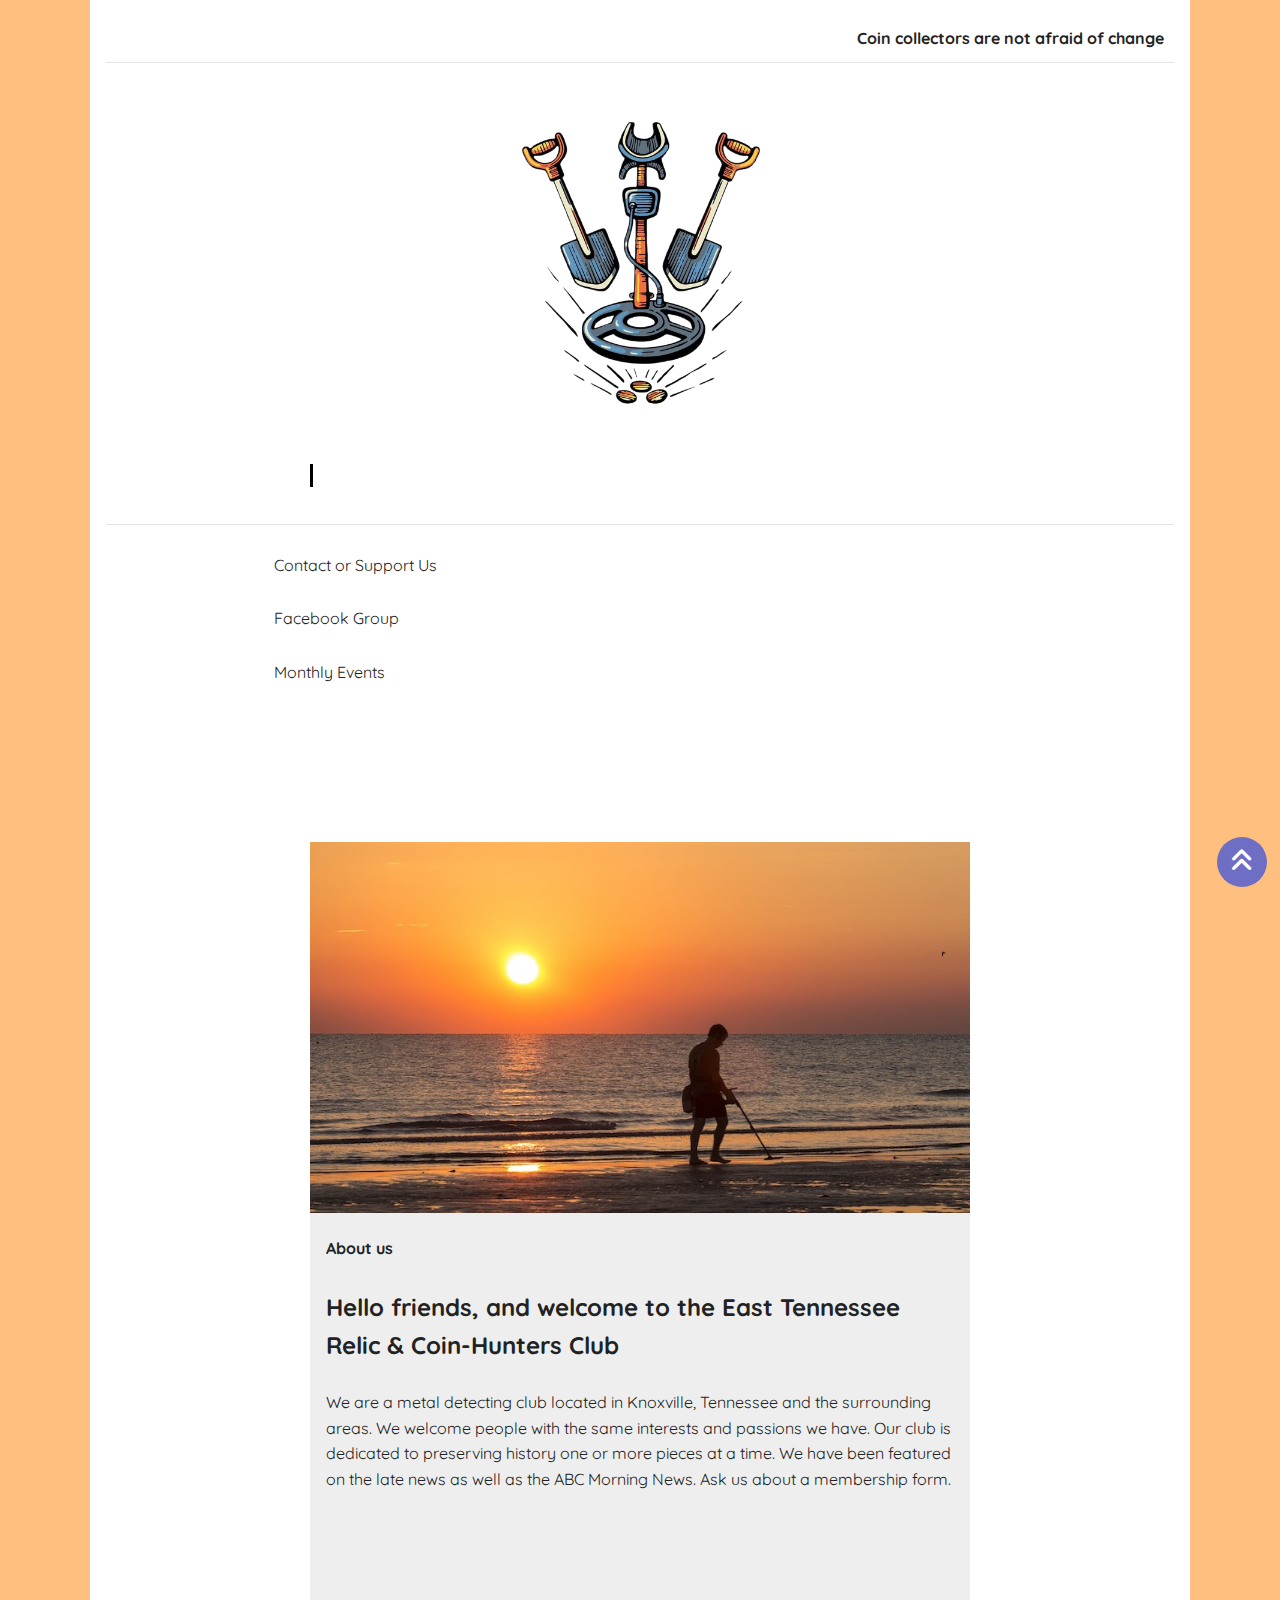
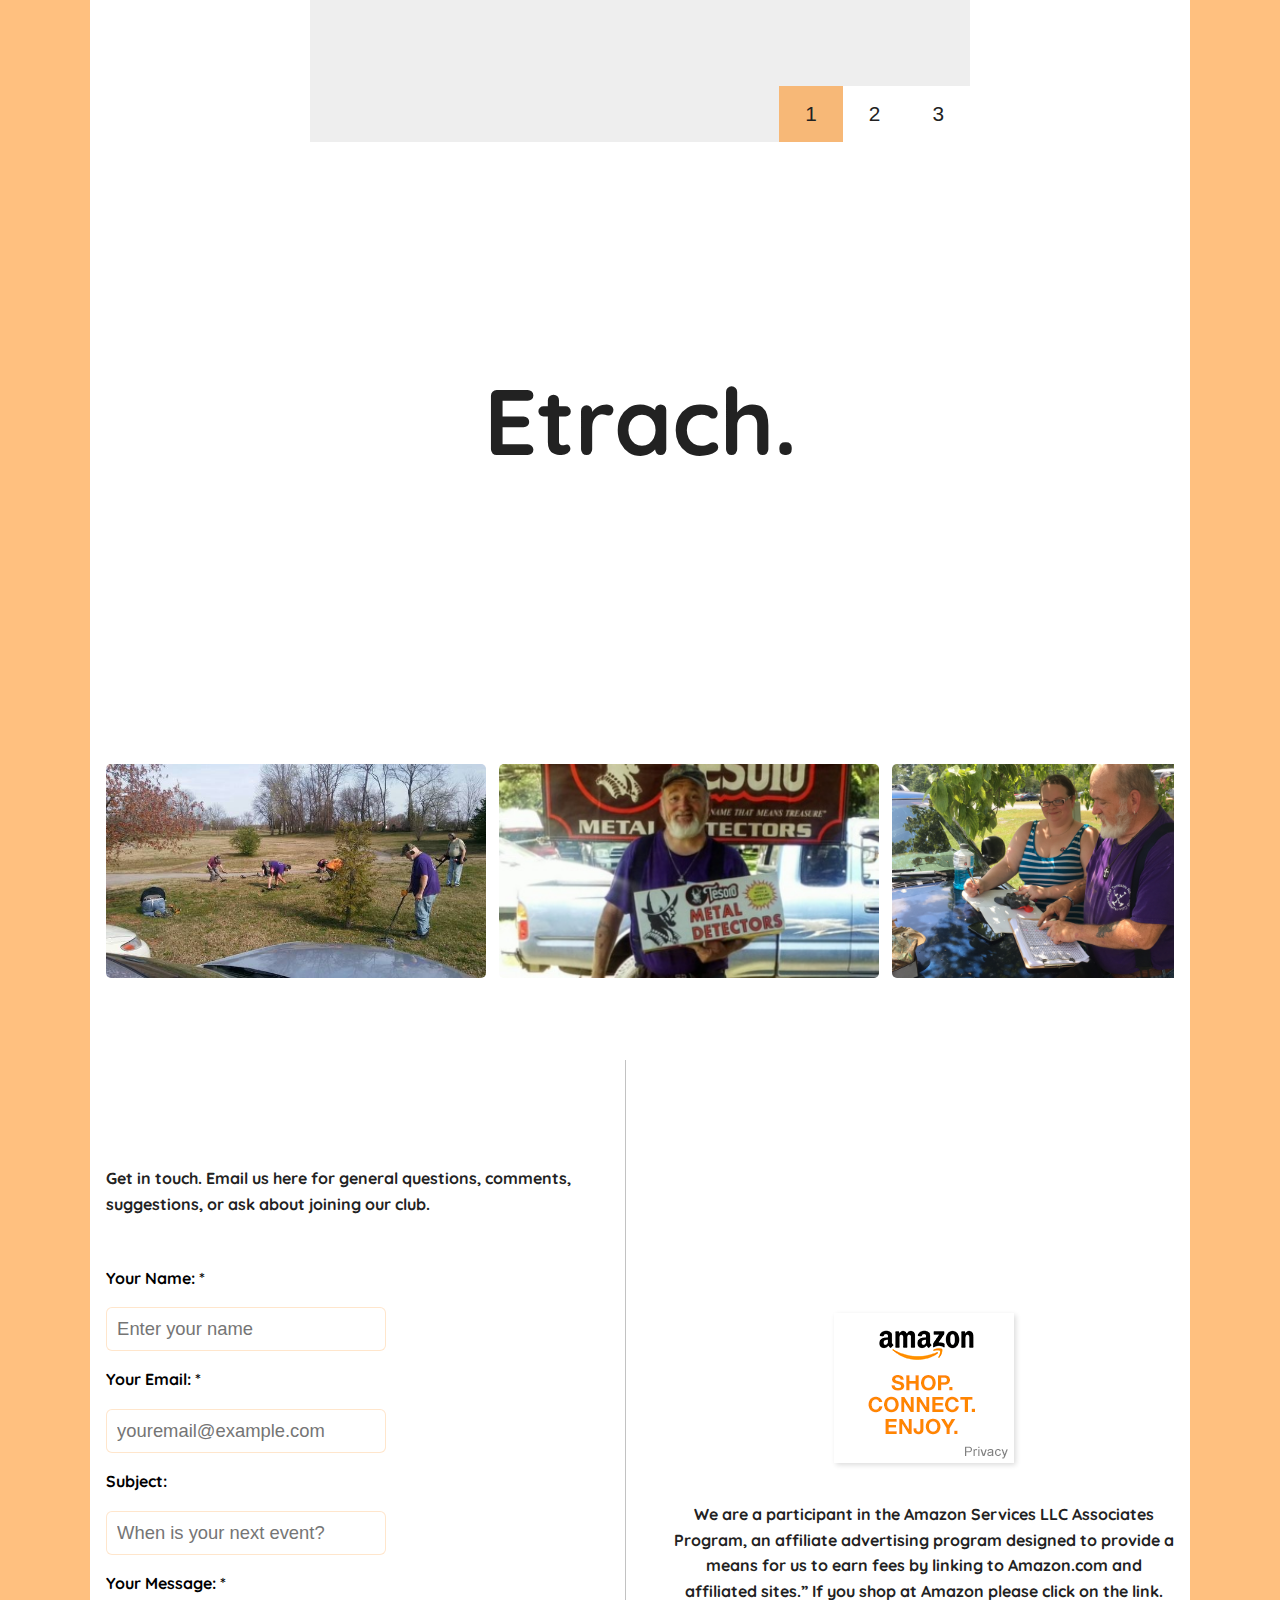
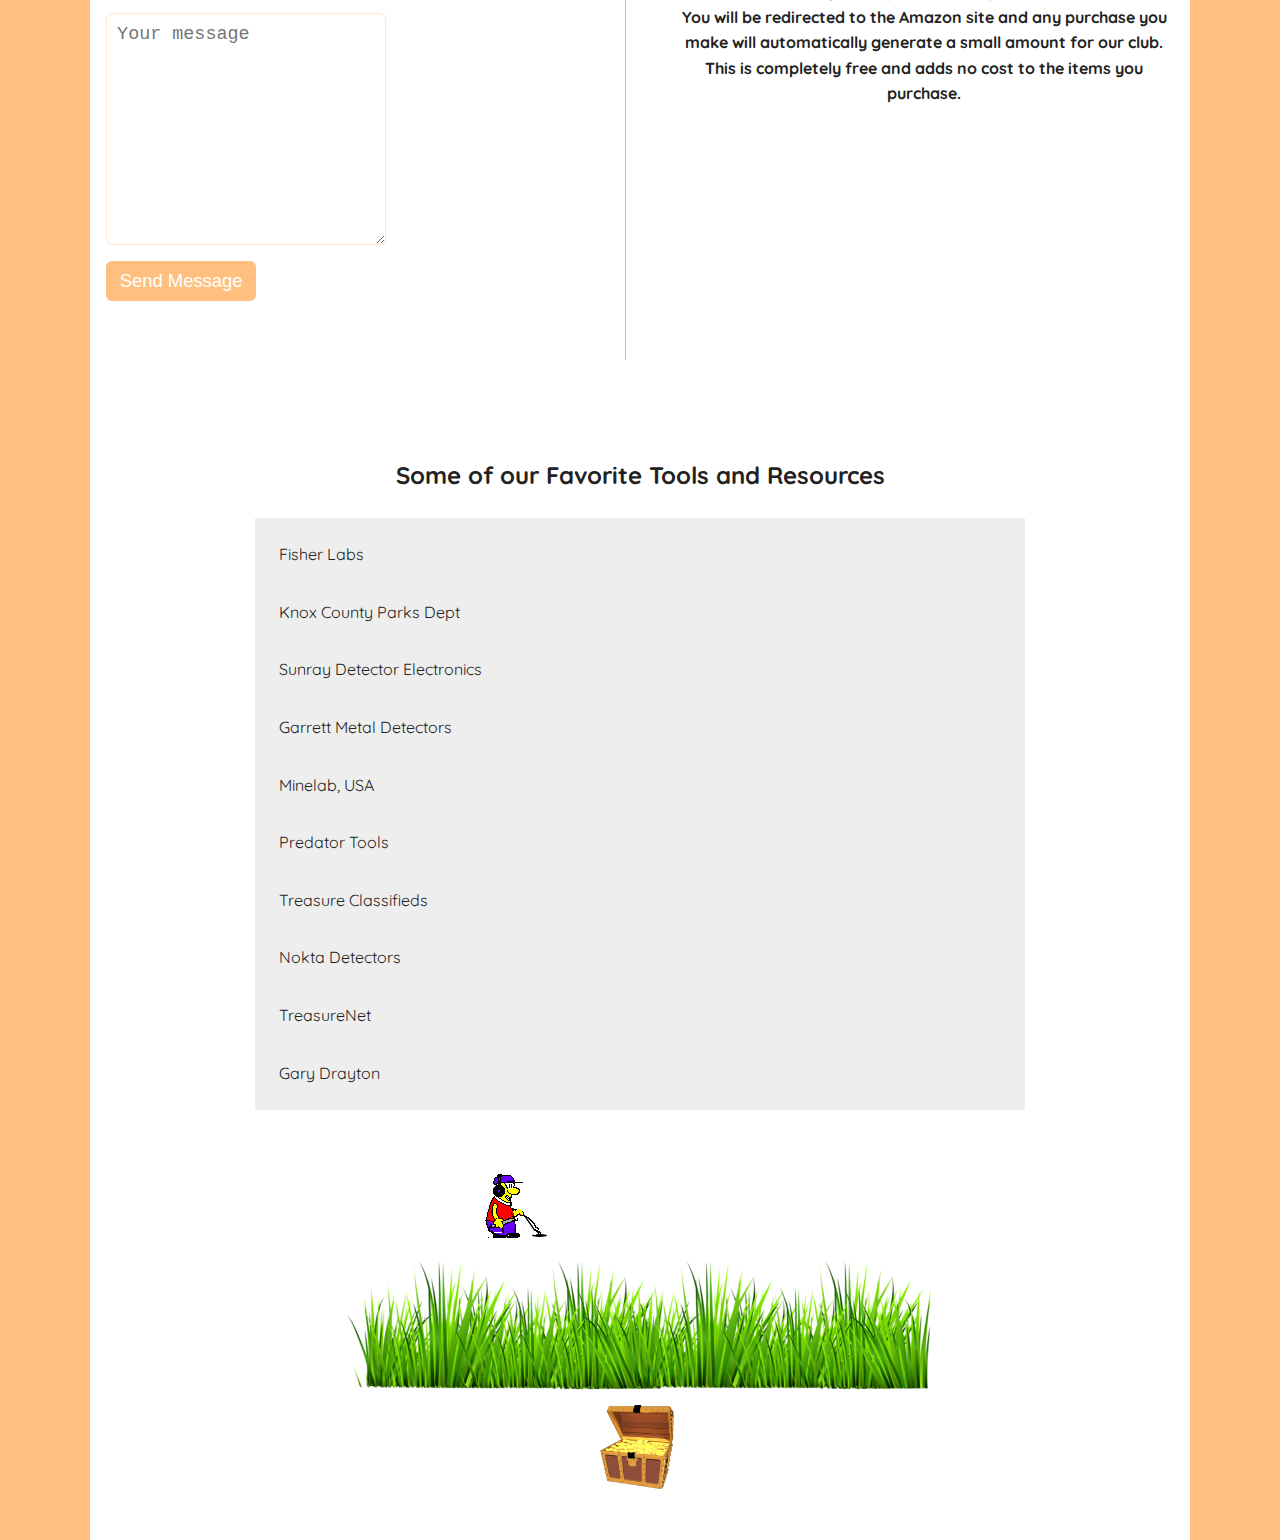
==== commit 79534932: "Add files via upload" ====
--- a/index.html
+++ b/index.html
@@ -243,9 +243,6 @@
         <div class="media-element">
           <img loading="lazy" src="gallery/Nuggets.jpg">
         </div>
-        <div class="media-element">
-          <img loading="lazy" src="media/logo.jpg" class="media-element-fix-2">
-        </div>
       </div>
     </section>
 
--- a/style.css
+++ b/style.css
@@ -46,13 +46,11 @@
 
 section, main {
   padding: 1em;
+  min-height: 100vh;
+  min-height: -webkit-fill-available;
 }
 
 /* intro section */
-.hero {
-  height: 100vh;
-}
-
 .quote-box {
   display: flex;
   justify-content: flex-end;
@@ -153,27 +151,23 @@
 .slide-container {
   width: clamp(440px, 660px, 95%);
   margin: 0 auto;
-  height: 100vh;
+  min-height: 100vh;
   position: relative;
 }
 
 .slide {
   height: 100%;
-  /* background-color: rgba(236, 228, 228, 0.1); */
   background-color: #eee;
   position: absolute;
   top: 0;
   left: 0;
+  padding-bottom: 3em;
 }
 
 .page-one {
   transform: scale(1);
   z-index: 10;
 }
-
-/* .page-two, .page-three {
-  transform: scale(0);
-} */
 
 .slide-img {
   max-width: 100%;
@@ -270,10 +264,6 @@
 }
 
 /* media scroller */
-.photo-gallery {
-  height: 100vh;
-}
-
 .club-title {
   text-align: center;
   margin: 12vh 0 30vh 0;
@@ -323,10 +313,6 @@
 
 .media-element-fix-1 {
   object-position: center 30%;
-}
-
-.media-element-fix-2 {
-  aspect-ratio: 0.5;
 }
 
 .snaps-inline {
@@ -433,7 +419,7 @@
     justify-content: center;
   }
   .divider {
-    height: 100vh;
+    min-height: 100vh;
     width: 1px;
     margin: auto 0;
     background-color: #9999;
@@ -446,6 +432,11 @@
   align-items: center;
   justify-content: center;
   padding: 3em 0 1em 0;
+}
+
+.resources > h2 {
+  margin-bottom: 1em;
+  text-align: center;
 }
 
 .resources-nav {
@@ -475,6 +466,10 @@
   flex-direction: column;
   align-items: center;
   justify-content: center;
+}
+
+.club-graphic:nth-child(2) {
+  max-width: 100%;
 }
 
 /* up button */
@@ -495,4 +490,27 @@
 .up-btn > a {
   color: #fff;
   font-size: 1.6rem;
+}
+
+/* tiny screens */
+@media (max-width: 460px) {
+  .intro-message {
+    font-size: 1rem;
+    width:auto;
+    text-align: center;
+  }
+  .intro-message::before,
+  .intro-message::after {
+    display: none;
+  }
+  .slide-container {
+    width: 300px;
+    min-height: 130vh;
+  }
+  .slide-img {
+    object-fit: cover;
+  }
+  .media-element {
+    width: 300px;
+  }
 }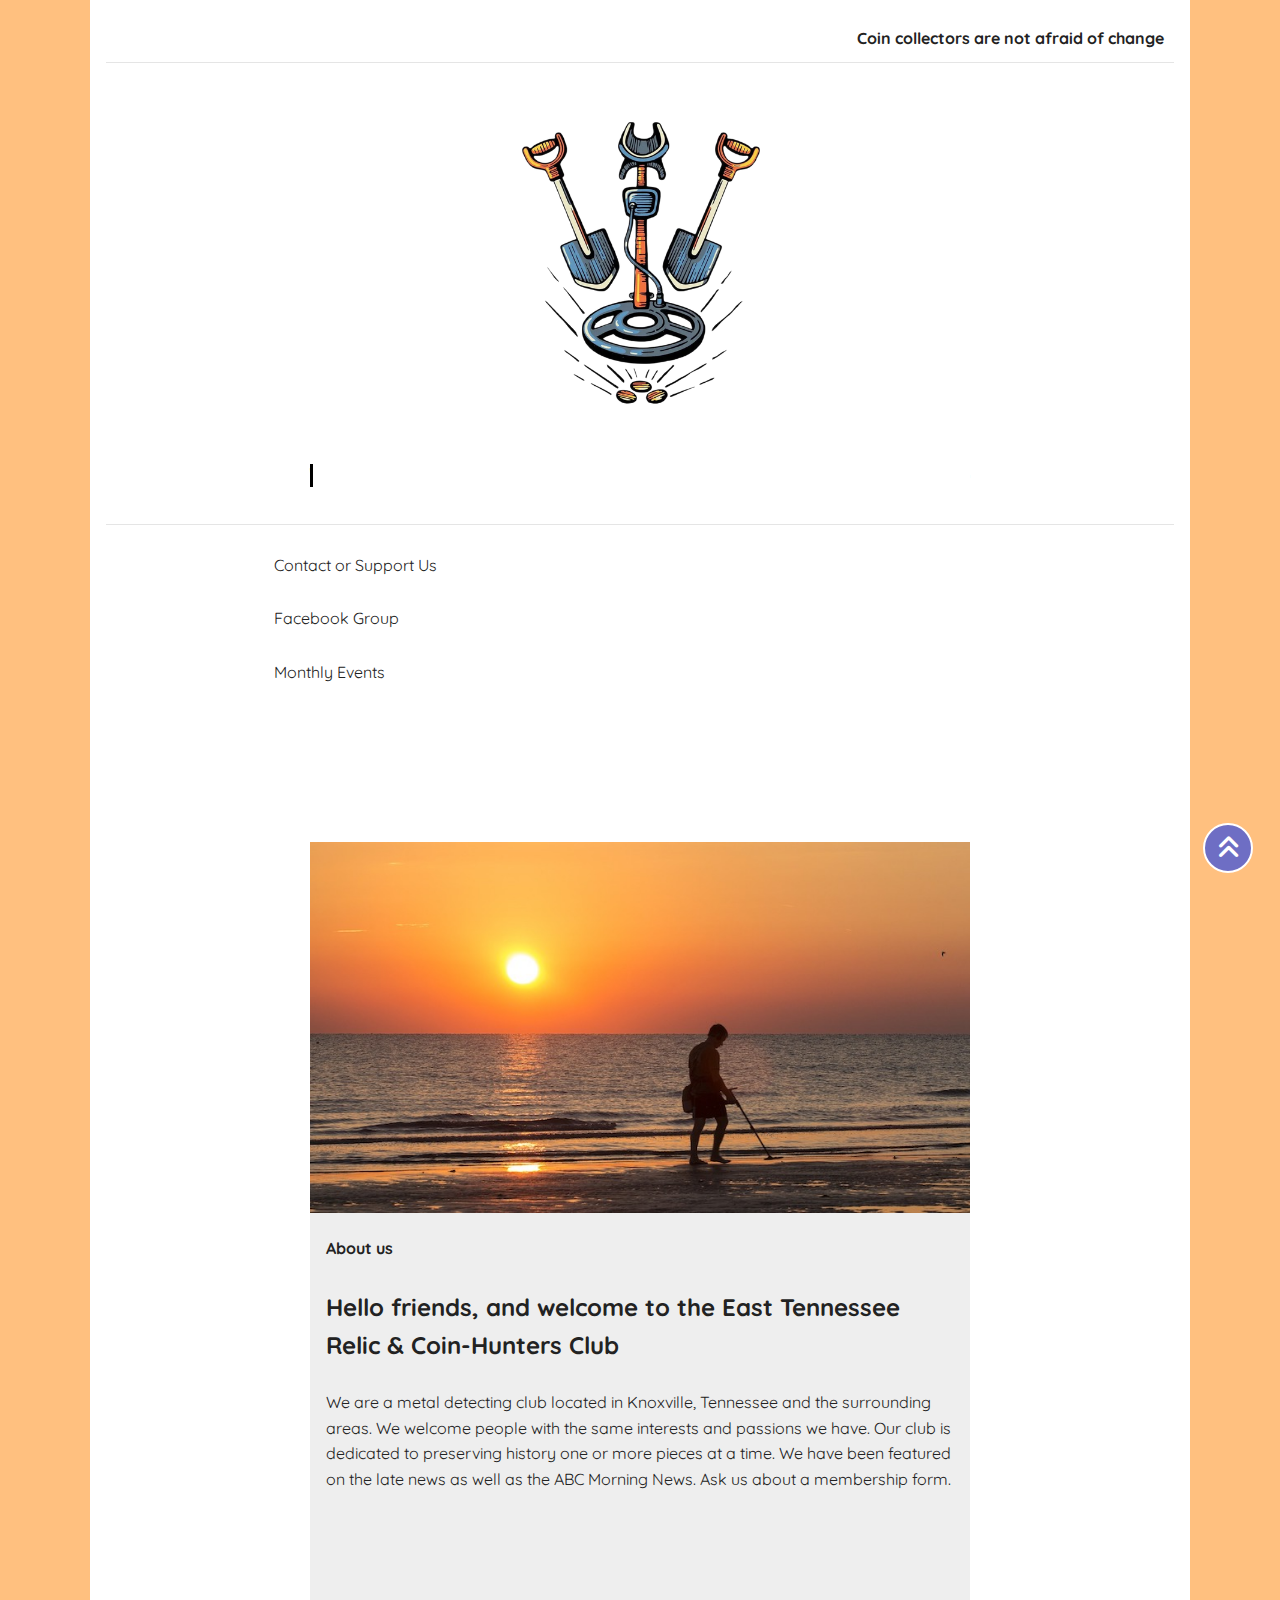
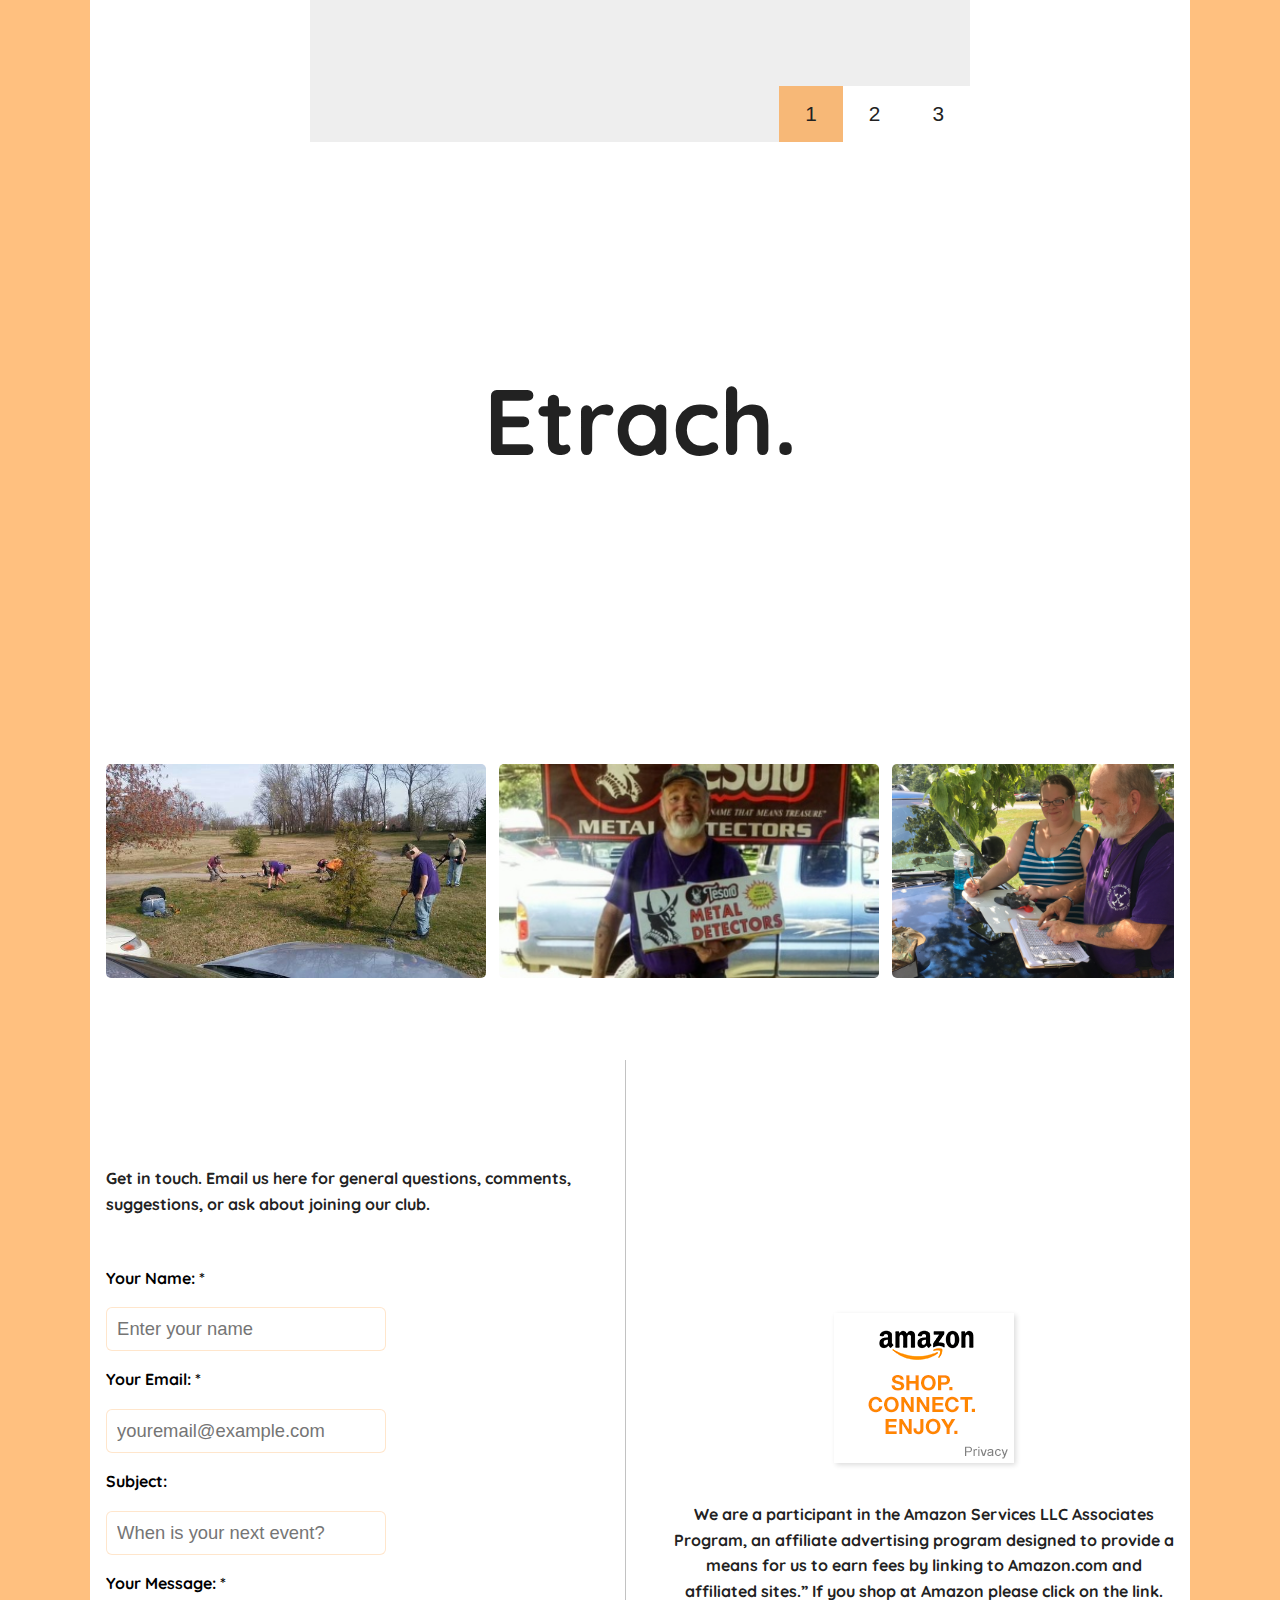
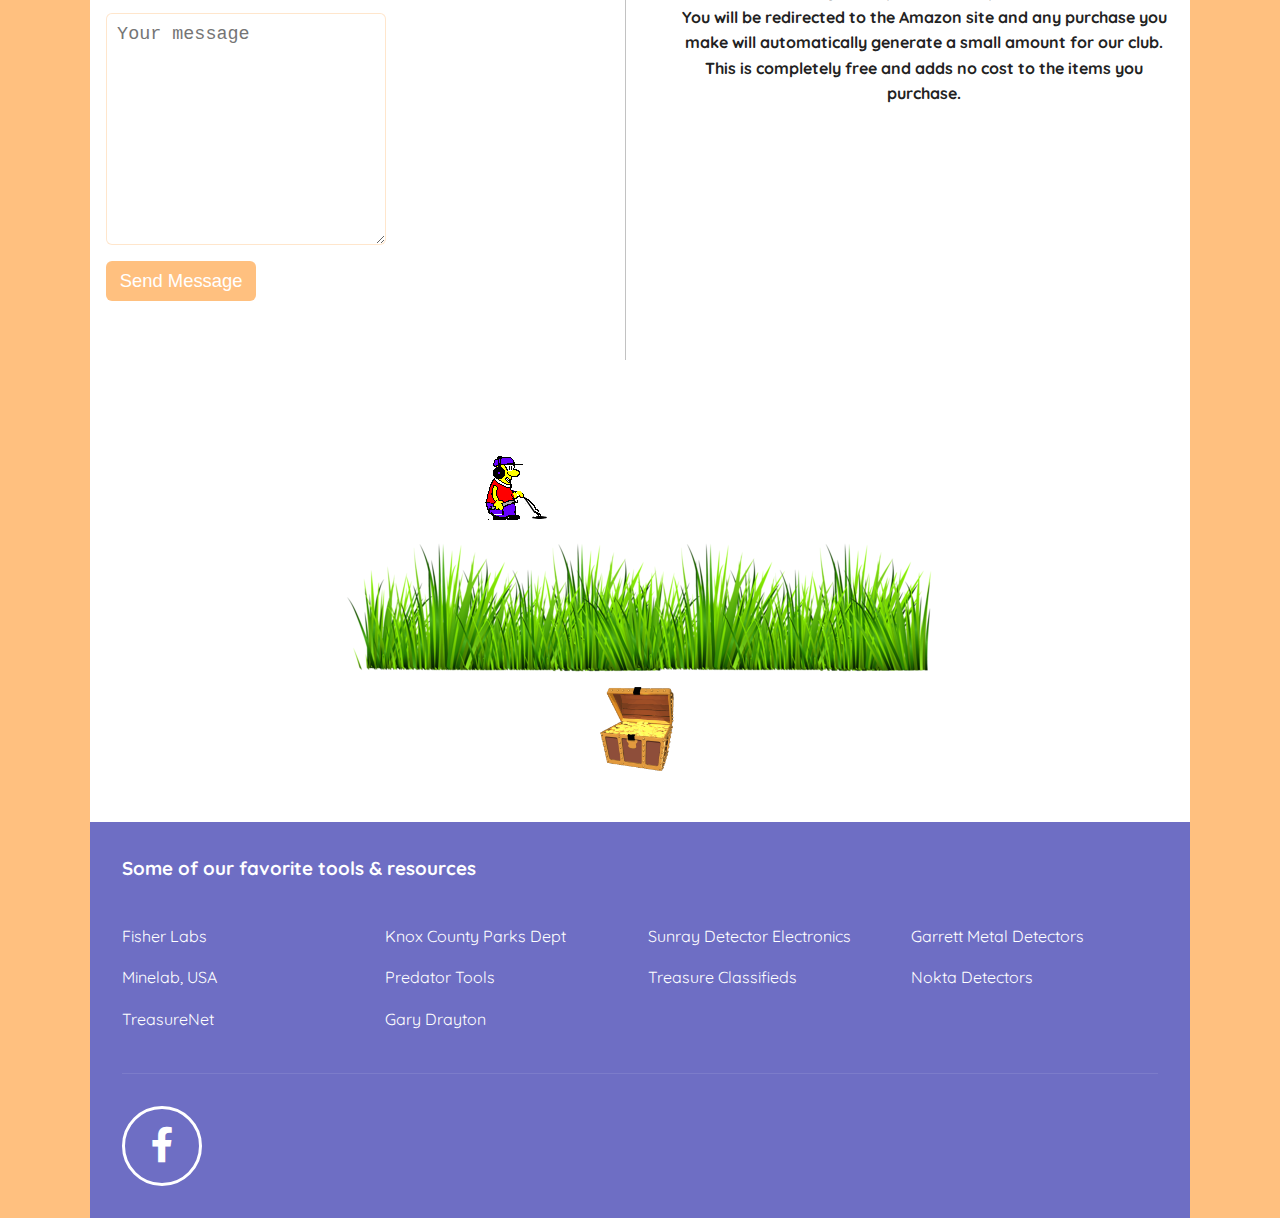
==== commit 483108c1: "Add files via upload" ====
--- a/index.html
+++ b/index.html
@@ -268,28 +268,53 @@
       </div>
     </section>
 
-    <section class="resources">
-      <h2>Some of our Favorite Tools and Resources</h2>
-      <nav class="resources-nav">
-        <a href="http://www.fisherlab.com/" target="_blank">Fisher Labs</a>
-        <a href="https://www.knoxcounty.org/index.php" target="_blank">Knox County Parks Dept</a>
-        <a href="https://www.sunraydetector.com/" target="_blank">Sunray Detector Electronics</a>
-        <a href="https://garrett.com/welcome" target="_blank">Garrett Metal Detectors</a>
-        <a href="https://www.minelab.com/" target="_blank">Minelab, USA</a>
-        <a href="https://www.predatortools.com/" target="_blank">Predator Tools</a>
-        <a href="http://www.treasureclassifieds.com/" target="_blank">Treasure Classifieds</a>
-        <a href="https://www.noktadetectors.com/" target="_blank">Nokta Detectors</a>
-        <a href="http://www.treasurenet.com/" target="_blank">TreasureNet</a>
-        <a href="http://hardcoretreasurehunting.blogspot.com/" target="_blank">Gary Drayton</a>
-      </nav>
-    </section>
-
     <div class="club-graphic">
       <img src="media/digger.gif" alt="cartoon of man metal detecting">
       <img src="media/grass.png" alt="cartoon of grass">
       <img src="media/chest.gif" alt="cartoon of treasure chest" height="100">
     </div>
 
+    <footer>
+      <div class="resources">
+        <h3>Some of our favorite tools & resources</h3>
+        <ul>
+          <li>
+            <a href="http://www.fisherlab.com/" target="_blank">Fisher Labs</a>
+          </li>
+          <li>
+            <a href="https://www.knoxcounty.org/index.php" target="_blank">Knox County Parks Dept</a>
+          </li>
+          <li>
+            <a href="https://www.sunraydetector.com/" target="_blank">Sunray Detector Electronics</a>
+          </li>
+          <li>
+            <a href="https://garrett.com/welcome" target="_blank">Garrett Metal Detectors</a>
+          </li>
+          <li>
+            <a href="https://www.minelab.com/" target="_blank">Minelab, USA</a>
+          </li>
+          <li>
+            <a href="https://www.predatortools.com/" target="_blank">Predator Tools</a>
+          </li>
+          <li>
+            <a href="http://www.treasureclassifieds.com/" target="_blank">Treasure Classifieds</a>
+          </li>
+          <li>
+            <a href="https://www.noktadetectors.com/" target="_blank">Nokta Detectors</a>
+          </li>
+          <li>
+            <a href="http://www.treasurenet.com/" target="_blank">TreasureNet</a>
+          </li>
+          <li>
+            <a href="http://hardcoretreasurehunting.blogspot.com/" target="_blank">Gary Drayton</a>
+          </li>
+        </ul>
+      </div>
+      <div class="social">
+        <a href="https://www.facebook.com/groups/825727047832962/" target="_blank"><i class="fa-brands fa-facebook-f"></i></a>
+      </div>
+    </footer>
+
   </div>
 
   <button class="up-btn">
--- a/style.css
+++ b/style.css
@@ -152,6 +152,7 @@
   width: clamp(440px, 660px, 95%);
   margin: 0 auto;
   min-height: 100vh;
+  height: -webkit-fill-available;
   position: relative;
 }
 
@@ -258,7 +259,7 @@
   .pg3-graphic {
     display: block;
     position: absolute;
-    bottom: 3.5em;
+    bottom: 4.5em;
     right: 1em;
   }
 }
@@ -329,15 +330,14 @@
 }
 
 .media-scroller::-webkit-scrollbar-track {
-  background: var(--home-lt);
+  background: var(--home-main);
   border-radius: 100vw;
   margin-block: .5em;
 }
 
 .media-scroller::-webkit-scrollbar-thumb {
-  background: var(--home-main);
+  background: var(--blue-clr);
   border-radius: 100vw;
-  border: 2px solid var(--home-lt);
   cursor: pointer;
 }
 
@@ -384,12 +384,11 @@
   border-radius: 6px;
   font-size: 1.15rem;
   cursor: pointer;
-  transition: all .4s ease;
+  transition: background-color .4s ease;
 }
 
 .contact-form button:hover {
-  background-color: var(--home-lt);
-  color: #222;
+  background-color: var(--blue-clr);
 }
 
 .divider {
@@ -426,50 +425,65 @@
   }
 }
 
+.club-graphic {
+  padding: 3em .2em;
+  display: flex;
+  flex-direction: column;
+  align-items: center;
+  justify-content: center;
+  width: 100%;
+}
+
+.club-graphic > img {
+  max-width: 100%;
+}
+
+footer {
+  background-color: var(--blue-clr);
+  width: 100%;
+  padding: 2em;
+}
+
 .resources {
-  display: flex;
-  flex-direction: column;
-  align-items: center;
-  justify-content: center;
-  padding: 3em 0 1em 0;
-}
-
-.resources > h2 {
-  margin-bottom: 1em;
+  border-bottom: 1px solid rgba(255, 255, 255, 0.1);
+}
+
+.resources h3, .resources a {
+  color: #fff;
+}
+
+.resources a:focus,
+.resources a:hover {
+  color: #eee;
+}
+
+.resources > ul {
+  display: grid;
+  grid-template-columns: repeat(auto-fit, minmax(min(225px, 100%), 1fr));
+  gap: 1em;
+  padding: 2.5em 0;
+}
+
+.social {
+  width: max-content;
+  margin-top: 2em;
+}
+
+.social i {
+  height: 80px;
+  width: 80px;
+  border: 3px solid #fff;
+  border-radius: 50%;
+  color: #fff;
+  padding: .5em;
+  font-size: 2.25rem;
   text-align: center;
-}
-
-.resources-nav {
-  display: flex;
-  flex-direction: column;
-  align-items: flex-start;
-  justify-content: flex-start;
-  gap: 1em;
-  background-color: #eee;
-  min-width: 70%;
-  padding: 1em;
-}
-
-.resources-nav > a {
-  width: 100%;
-  padding: 8px;
-}
-
-.resources-nav > a:hover,
-.resources-nav > a:focus {
-  background-color: #fff;
-}
-
-.club-graphic {
-  padding: 3em 0;
-  display: flex;
-  flex-direction: column;
-  align-items: center;
-  justify-content: center;
-}
-
-.club-graphic:nth-child(2) {
-  max-width: 100%;
+  transition: background-color 300ms ease;
+}
+
+.social i:focus,
+.social i:hover {
+  background-color: var(--home-main);
 }
 
 /* up button */
@@ -480,9 +494,10 @@
   border: none;
   padding: .4em;
   background-color: var(--blue-clr);
+  border: 2px solid #fff;
   position: fixed;
-  bottom: 1em;
-  right: 1em;
+  bottom: 2em;
+  right: 2em;
   cursor: pointer;
   z-index: 30;
 }
@@ -493,7 +508,7 @@
 }
 
 /* tiny screens */
-@media (max-width: 460px) {
+@media (max-width: 480px) {
   .intro-message {
     font-size: 1rem;
     width:auto;
